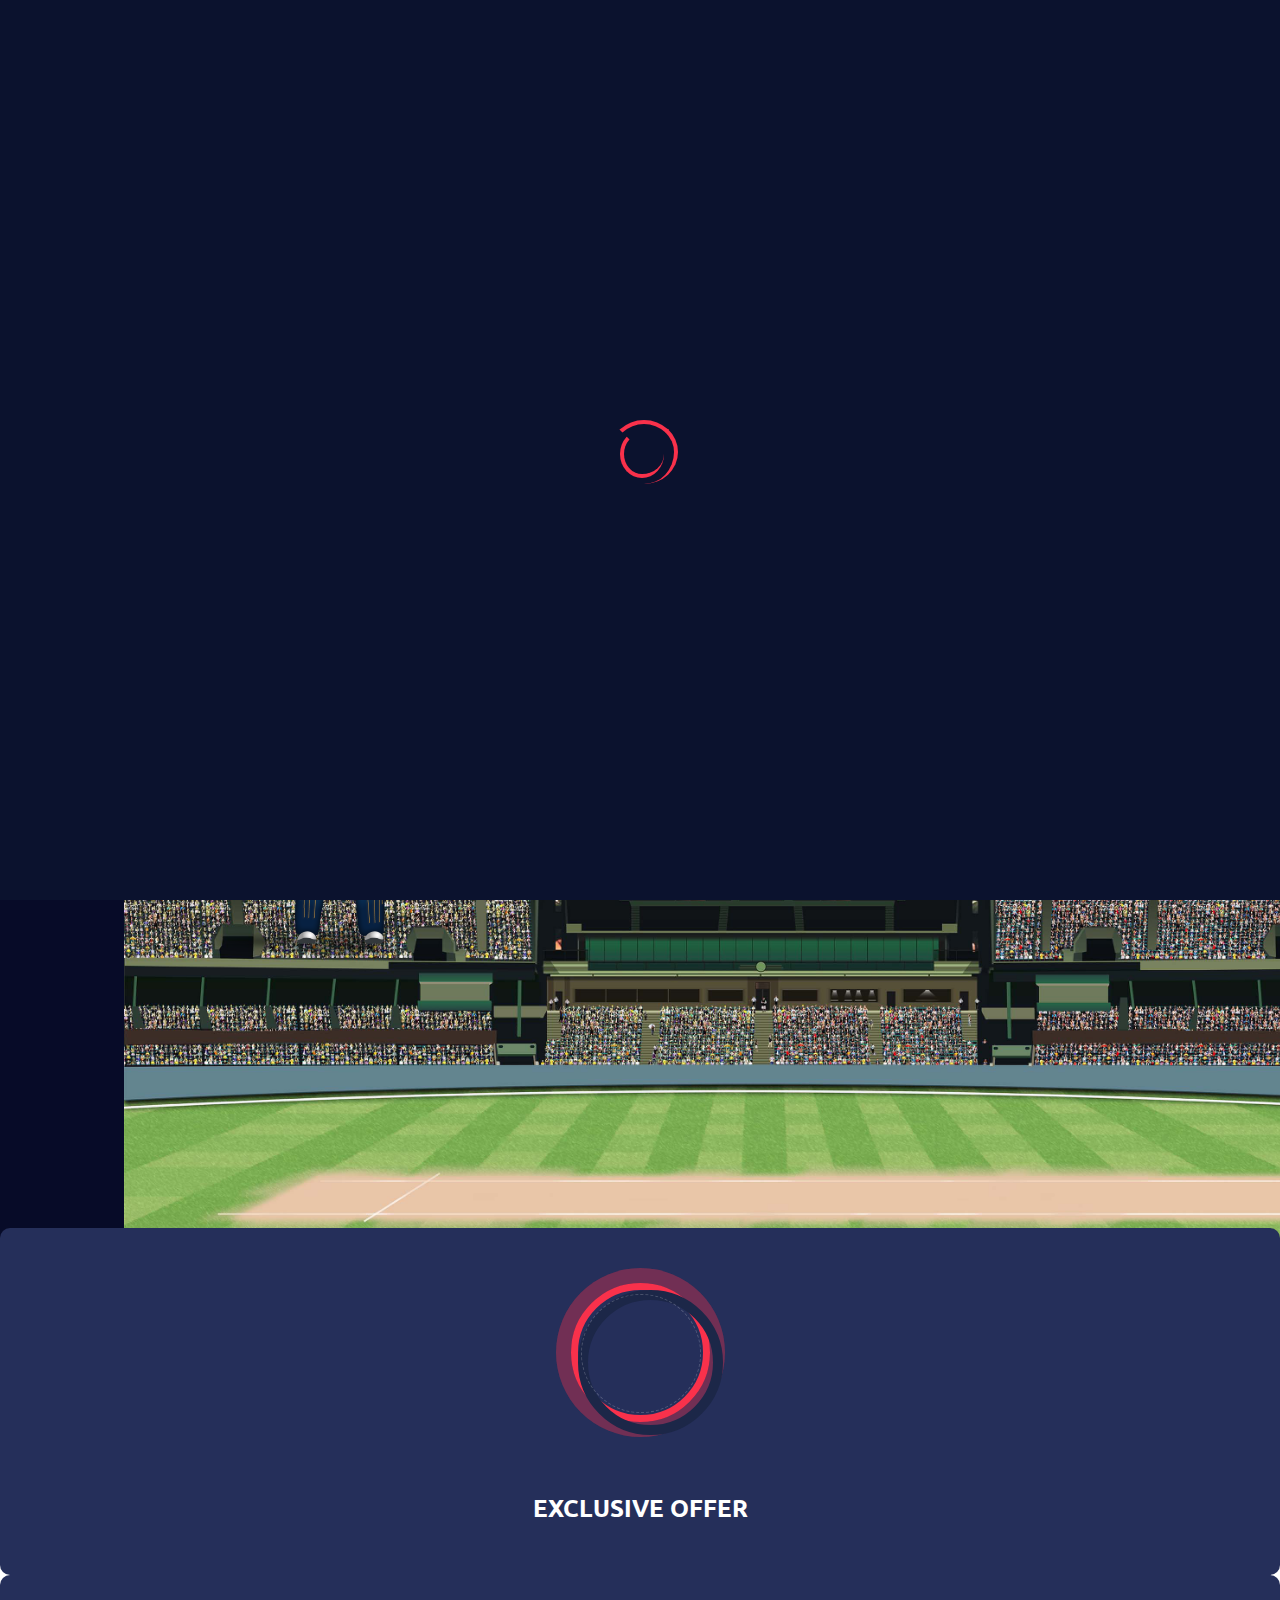
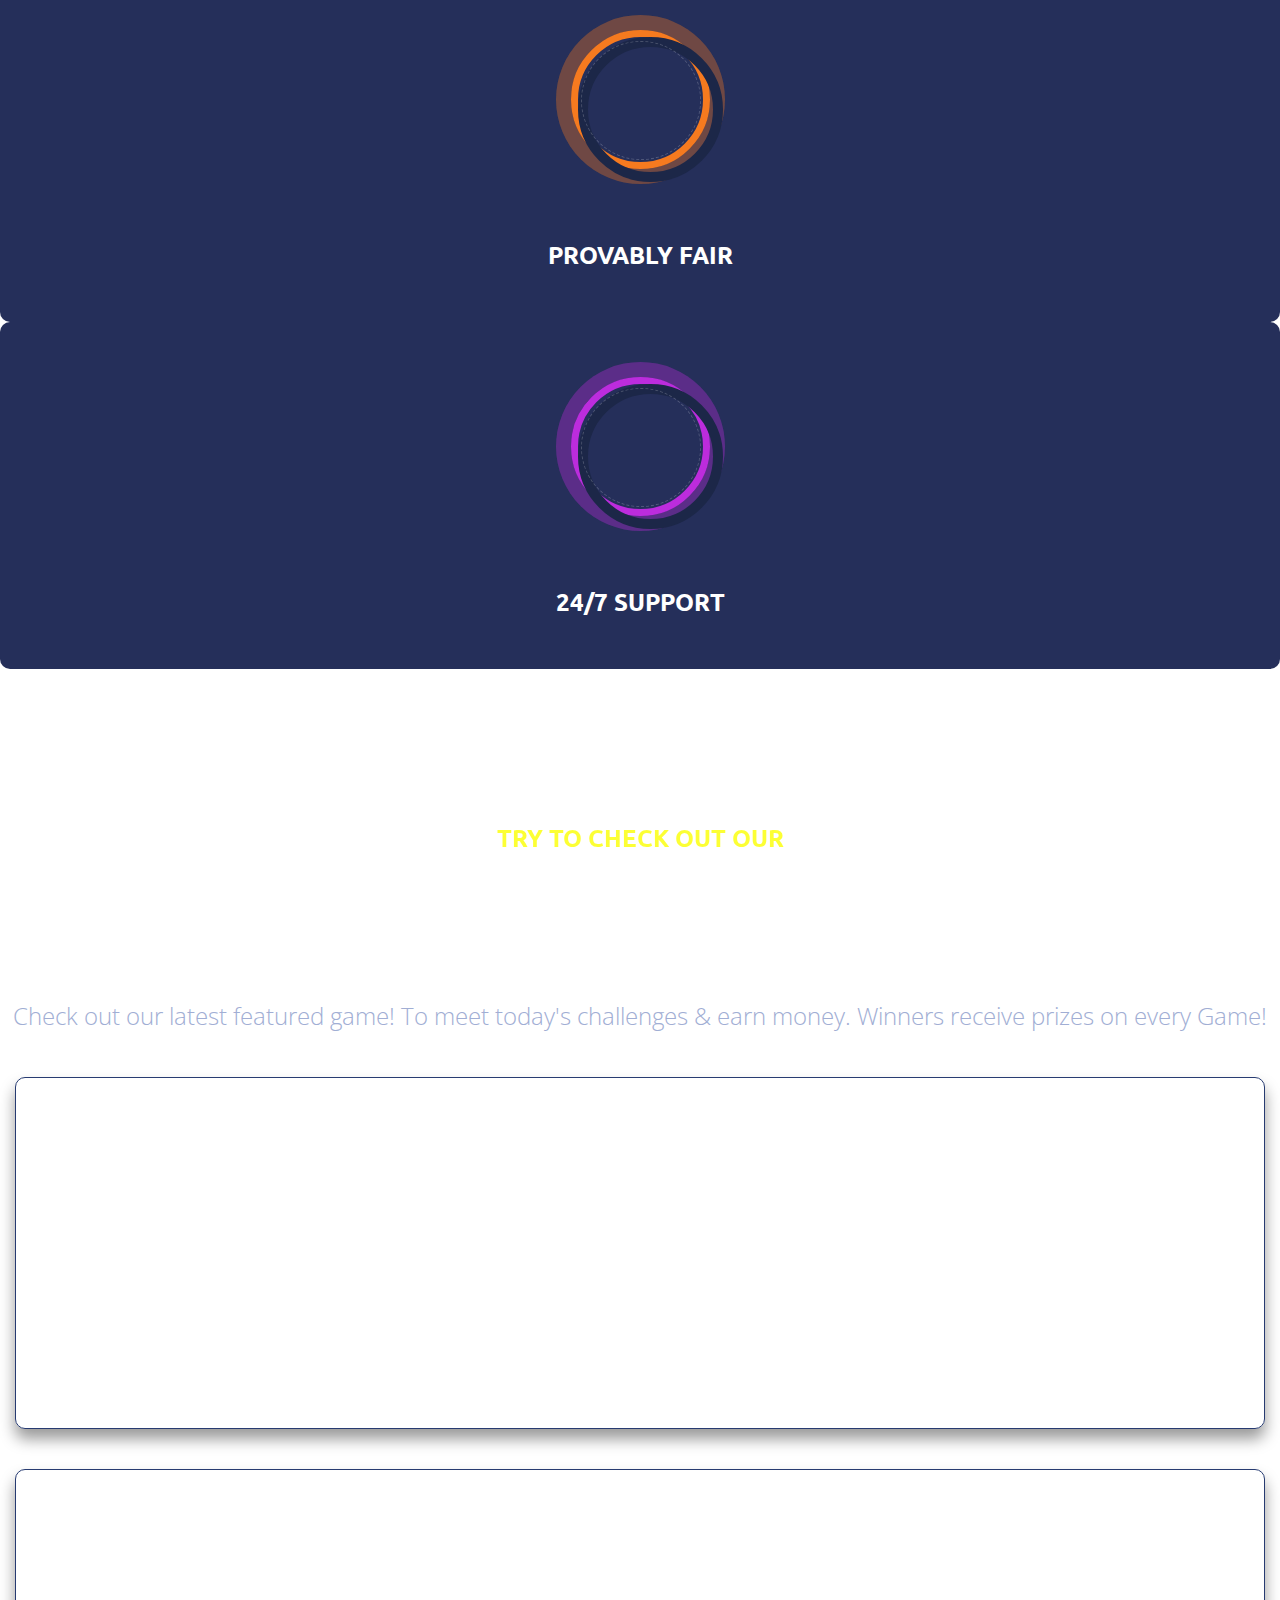
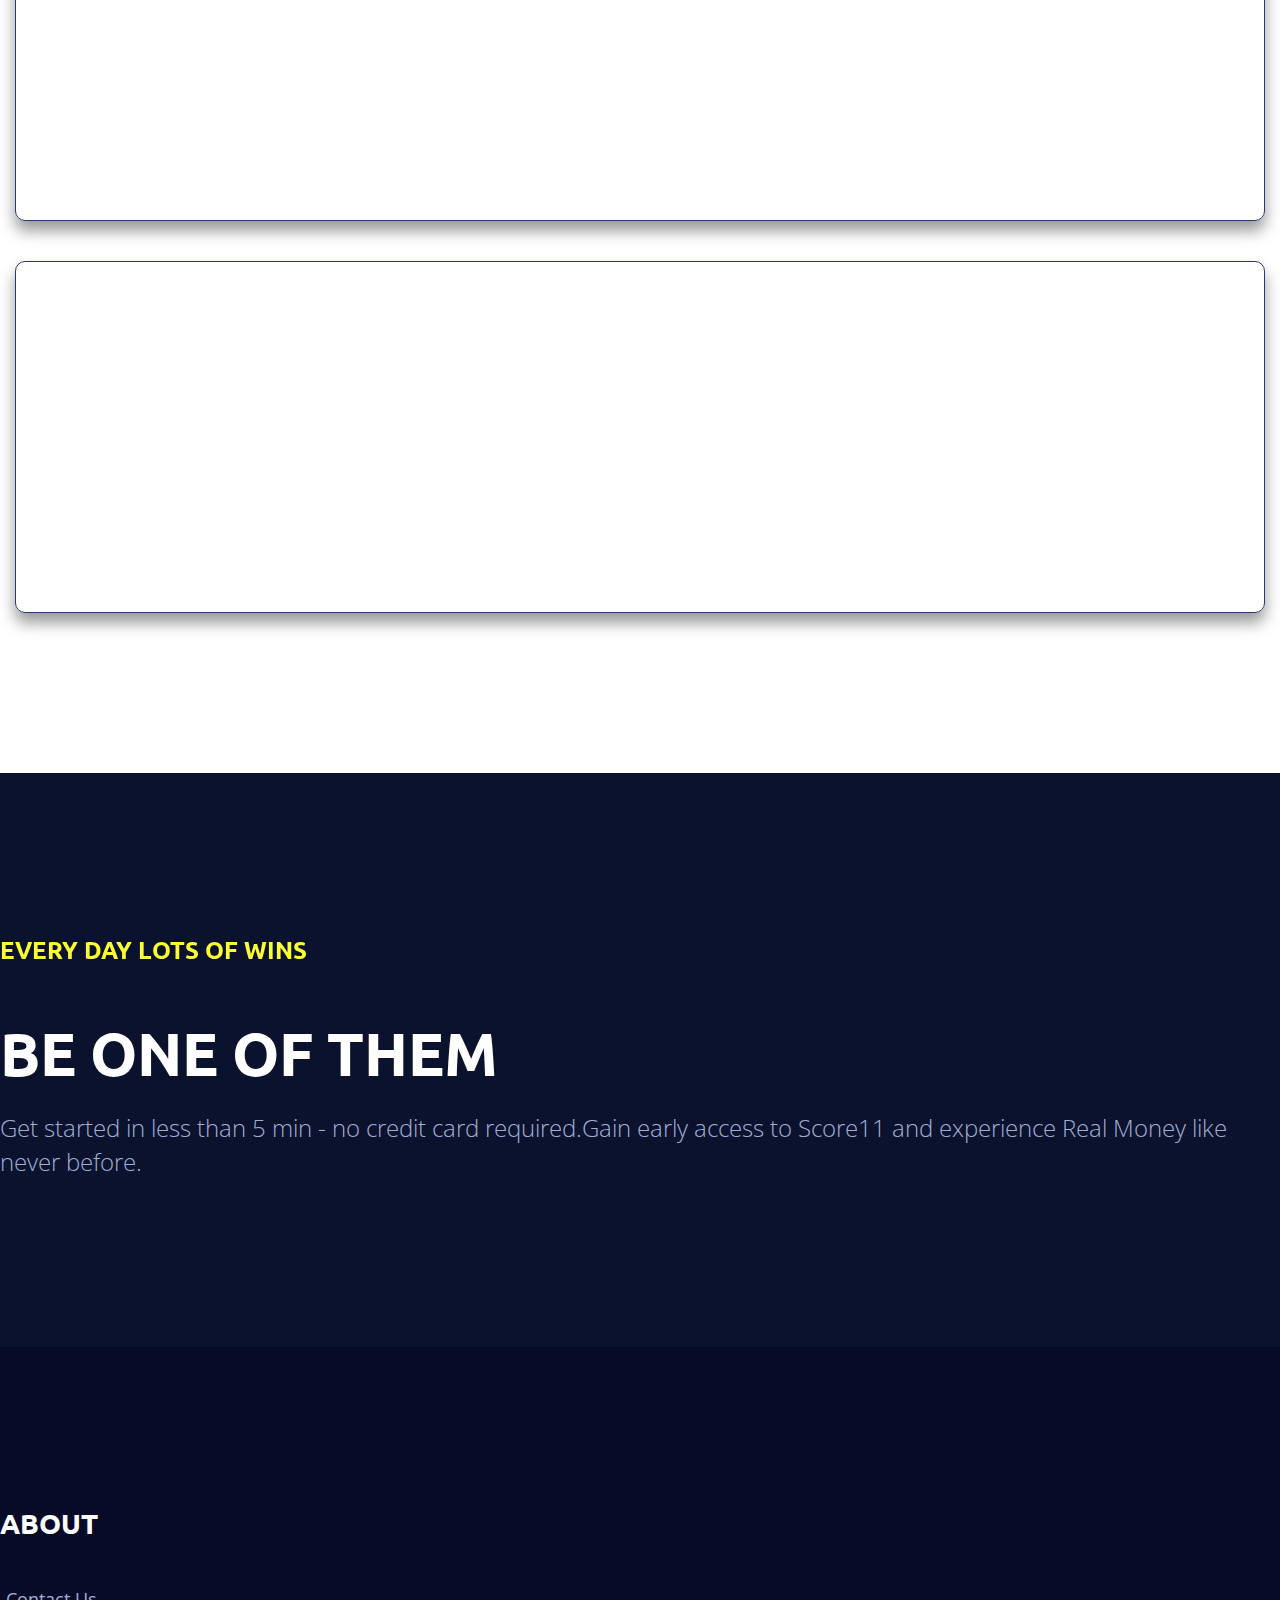
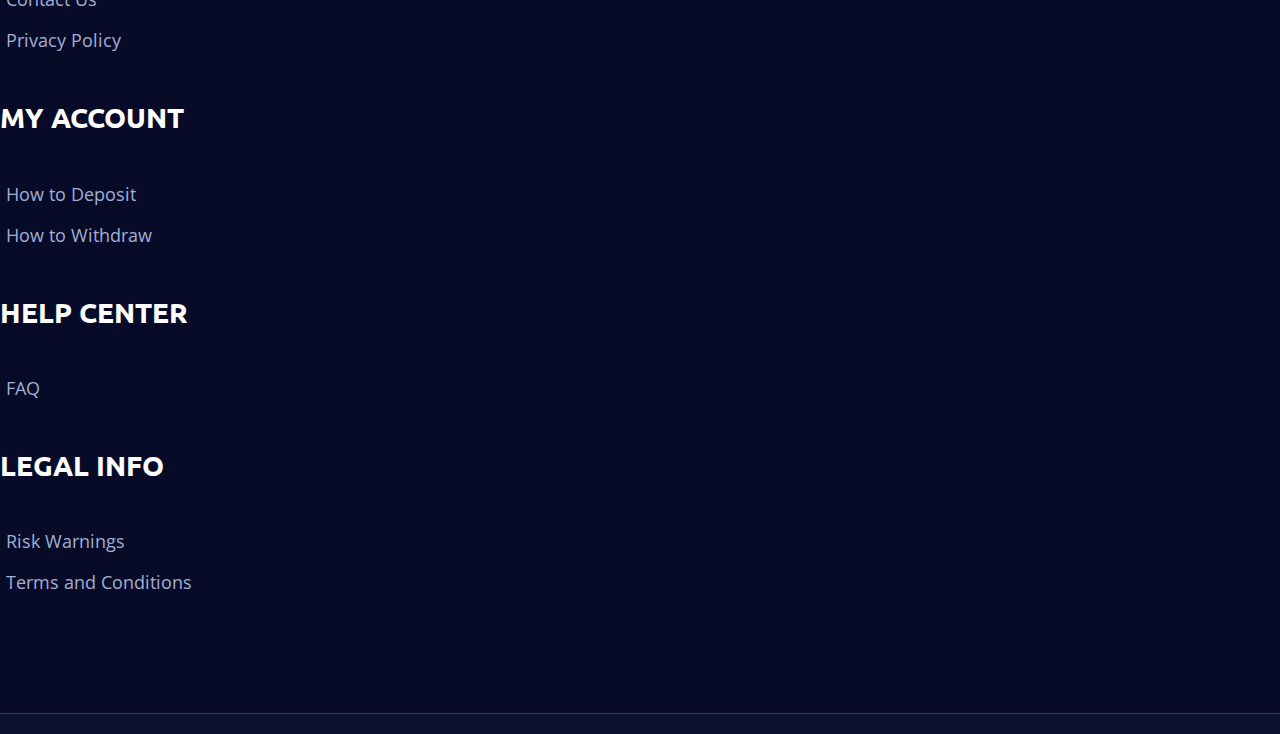
==== index.html @ 146661c7 "privacy-policy" ====
<!DOCTYPE html>
<html lang="en">


<!-- Mirrored from pixner.net/dooplo3/main-v1/index.html by HTTrack Website Copier/3.x [XR&CO'2014], Tue, 21 Nov 2023 13:09:31 GMT -->
<head>
	<meta http-equiv="Content-Type" content="text/html; charset=UTF-8">
	<meta http-equiv="X-UA-Compatible" content="IE=edge" />
	<meta http-equiv="X-UA-Compatible" content="ie=edge">
	<!-- <meta name="forntEnd-Developer" content="Mamunur Rashid"> -->
	<meta name="viewport" content="width=device-width, initial-scale=1.0">
	<title> Score11</title>
	<!-- favicon -->
	<link rel="shortcut icon" href="assets/images/favicon.png" type="image/x-icon">
	<!-- <link rel="shortcut icon" href="assets/images/favicon.html" type="image/x-icon"> -->

	<!-- bootstrap -->
	<link rel="stylesheet" href="assets/css/bootstrap.min.css">

	<!-- Plugin css -->
	<link rel="stylesheet" href="assets/css/plugin.css">

	<!-- stylesheet -->
	<link rel="stylesheet" href="assets/css/style.css">
	<!-- responsive -->
	<link rel="stylesheet" href="assets/css/responsive.css">
</head>

<body>
	<!-- preloader area start -->
	<div class="preloader" id="preloader">
		<div class="loader loader-1">
			<div class="loader-outter"></div>
			<div class="loader-inner"></div>
		</div>
	</div>
	<!-- preloader area end -->

	<!-- Header Area Start  -->
	<header class="header">
		<!-- Top Header Area Start -->
		<section class="top-header">
			<div class="container">
				<div class="row">
					<div class="col-lg-12">
						<div class="content">
							<div class="left-content">
								<ul class="left-list">
								</ul>
							</div>
		</section>
		<!-- Top Header Area End -->
		<!--Main-Menu Area Start-->
		<div class="mainmenu-area">
			<div class="container">
				<div class="row">
					<div class="col-lg-12">
						<nav class="navbar navbar-expand-lg navbar-light">
							<div class="container-fluid p-0">
								<a class="navbar-brand" href="index.html">
									<img src="assets/images/logoNew.png" alt="" style="height: 60px; width: 110px;">
								</a>
								<button class="navbar-toggler" type="button" data-bs-toggle="collapse"
									data-bs-target="#main_menu" aria-controls="main_menu" aria-expanded="false"
									aria-label="Toggle navigation">
									<span class="navbar-toggler-icon"></span>
								</button>
								<div class="collapse navbar-collapse justify-content-end fixed-height" id="main_menu">
									<ul class="navbar-nav ml-auto">
										<li class="nav-item dropdown">
											<a class="nav-link" href="index.html" role="button"
												aria-haspopup="true" aria-expanded="false">
												Home
												<div class="mr-hover-effect"></div>
											</a>
										</li>
										<li class="nav-item">
											<a class="nav-link" 
											href="about.html">About Us
												<div class="mr-hover-effect"></div>
											</a>
										</li>
										<li class="nav-item">
											<a class="nav-link" href="terms-conditions-details.html">terms-conditions
												<div class="mr-hover-effect"></div>
											</a>
										</li>
										<li class="nav-item">
											<a class="nav-link" href="privacyPolicy.html">Privacy-policy
												<div class="mr-hover-effect"></div>
											</a>
										</li>
										<li class="nav-item dropdown">
											<a class="nav-link" href="games.html" role="button"
												 aria-haspopup="true" aria-expanded="false">
												Games
												<div class="mr-hover-effect"></div>
											</a>
										
										</li>
										<li class="nav-item">
											<a class="nav-link" href="contact.html">Contact
												<div class="mr-hover-effect"></div>
											</a>
										</li>
									</ul>
									<!-- <a href="#" class="mybtn1" data-toggle="modal" data-target="#signin"> Join us</a> -->
								</div>
							</div>
						</nav>
					</div>
				</div>
			</div>
		</div>
		<!--Main-Menu Area Start-->
	</header>
	<!-- Header Area End  -->

	<!-- Hero Area Start -->
	<div class="hero-area">
		<div class="container">
			<div class="row">
				<div class="col-lg-5 d-flex align-self-center">
					<div class="left-content">
						<div class="content">
							<h5 class="subtitle" style="color: yellow; font-size: 50px;">
								New Gaming App
							</h5>
							
							<h1 class="title" style="font-size: 80px;" >
								Score11
							</h1>
							<p class="text">
								Play And Win at Score11
							</p>
							<div class="links">
								<!-- <a href="#" class="mybtn1 link1">Get Started Now!</a> -->
							</div>
						</div>
					</div>
				</div>
				<div class="col-lg-7">
					<div class="hero-img2 d-block d-md-none">
						<img src="assets/images/heroarea.png" alt="">
					</div>
					<div class="hero-img d-none d-md-block">
						
						<img class="shape phone" src="assets/images/h-shapes/CricketPitch&stadium.jpg" alt="" style="margin-right: 30px;">
						<img class="shape man" style="position: relative; top: -10px;" src="assets/images/h-shapes/4545.png" alt="">
						<img class="shape ripple" src="assets/images/h-shapes/ball_pnggg newwww.png" alt="">
					
						<!-- <img class="shape shape-icon" src="assets/images/h-shapes/shape.png" alt=""> -->
				
						<!-- <img class="shape gift" src="assets/images/h-shapes/giftbox/gift.png" alt=""> -->
			
					</div>
				</div>
			</div>
		</div>
	</div>
	<!-- Hero Area End -->

	<!-- Featured Game Area Start -->
	<section class="featured-game">
		<!-- Features Area Start -->
		<div class="features">
			<div class="container">
				<div class="row">
					<div class="col-lg-12">
						<div class="feature-box">
							<div class="feature-box-inner">
								<div class="row">
									<div class="col-lg-4 col-md-6">
										<div class="single-feature">
											<div class="icon one">
												<img src="assets/images/feature/icon1.png" alt="">
											</div>
											<div class="content">
												<h4 class="title">
													Exclusive Offer
												</h4>
												<!-- <a href="#" class="link">read more <i
														class="fas fa-arrow-right"></i></a> -->
											</div>
										</div>
									</div>
									<div class="col-lg-4 col-md-6">
										<div class="single-feature">
											<div class="icon two">
												<img src="assets/images/feature/icon2.png" alt="">
											</div>
											<div class="content">
												<h4 class="title">
													Provably Fair
												</h4>
												<!-- <a href="#" class="link">read more <i
														class="fas fa-arrow-right"></i></a> -->
											</div>
										</div>
									</div>
									<div class="col-lg-4 col-md-6">
										<div class="single-feature">
											<div class="icon three">
												<img src="assets/images/feature/icon3.png" alt="">
											</div>
											<div class="content">
												<h4 class="title">
													24/7 Support
												</h4>
												<!-- <a href="#" class="link">read more <i
														class="fas fa-arrow-right"></i></a> -->
											</div>
										</div>
									</div>
								</div>
							</div>
						</div>
					</div>
				</div>
			</div>
		</div>
		<!-- Features Area End -->
		<div class="container">
			<div class="row justify-content-center">
				<div class="col-lg-8 col-md-10">
					<div class="section-heading">
						<h5 class="subtitle" style="color: yellow;">
							Try to check out our
						</h5>
						<h2 class="title">
							featured games
						</h2>
						<p class="text">
							Check out our latest featured game! To meet today's challenges & earn money. Winners receive prizes on every Game!
						</p>
					</div>
				</div>
			</div>
			<div class="row">
				<div class="col-lg-12">
					<div class="game-slider">
						<div class="item">
							<div class="single-game">
								<img src="assets/images/game/vector-cricket-background.jpg" alt="">
								<!-- <a href="#" class="mybtn2">PLay NoW !</a> -->
							</div>
						</div>
						<div class="item">
							<div class="single-game">
								<img src="assets/images/game/snkLdr.jpg" alt="">
								<!-- <a href="#" class="mybtn2">PLay NoW !</a> -->
							</div>
						</div>
						<div class="item">
							<div class="single-game">
								<img src="assets/images/game/tictactoe.png" alt="">
								<!-- <a href="#" class="mybtn2">PLay NoW !</a> -->
							</div>
						</div>
					
					</div>
				</div>
			</div>
		</div>
	</section>
	<!-- Featured Game Area	End -->

	<!-- Latest Activities Area Start -->
	<!---TO FIX --------------------------------------------->
	<!-- <section class="activities">
		<img class="shape shape1" src="assets/images/people/shape1.png" alt="">
		<img class="shape shape2" src="assets/images/people/shape2.png" alt="">
		<img class="shape shape3" src="assets/images/people/shape3.png" alt="">
		 Fun fact Area Start 
		<div class="funfact">
			<div class="container">
				<div class="row">
					<div class="col-lg-4">
						<div class="single-fun">
							<img src="assets/images/funfact/icon1.png" alt="">
							<div class="count-area">
								<div class="count">93K</div>
							</div>
							<p>
								Players
							</p>
						</div>
					</div>
					<div class="col-lg-4">
						<div class="single-fun">
							<img src="assets/images/funfact/icon2.png" alt="">
							<div class="count-area">
								<div class="count">99+</div>
							</div>
							<p>
								Games
							</p>
						</div>
					</div>
					<div class="col-lg-4">
						<div class="single-fun">
							<img src="assets/images/funfact/icon3.png" alt="">
							<div class="count-area">
								<div class="count">70+</div>
							</div>
							<p>
								Winners
							</p>
						</div>
					</div>
				</div>
			</div>
		</div> -->
		<!-- Fun fact Area End -->
	<!-- </section> -->
	<!-- Latest Activities Area End -->

	<!-- Get Start Area Start -->
	<section class="get-start">
		<div class="container">
			<div class="row">
				<div class="col-lg-7 d-flex align-self-center">
					<div class="left-area">
						<div class="section-heading">
							<h5 class="subtitle">
								every day lots of wins
							</h5>
							<h2 class="title ">
								be one of them
							</h2>
							<p class="text">
								Get started in less than 5 min - no credit card
								required.Gain early access to Score11 and experience Real Money like never before.
							</p>
							<!-- <a href="#" class="mybtn1">Play Now!</a> -->
						</div>
					</div>
				</div>
				<div class="col-lg-5">
					<div class="right-image">
						<img src="assets/images/get-start.png" alt="">
					</div>
				</div>
			</div>
		</div>
	</section>
	<!-- Get Start Area End -->

	<!-- Footer Area Start -->
	<footer class="footer" id="footer">
		<div class="container">
			<div class="row">
				<div class="col-sm-6 col-lg-3">
					<div class="footer-widget info-link-widget">
						<h4 class="title">
							About
						</h4>
						<ul class="link-list">
						
							<li>
								<a href="contact.html">
									<i class="fas fa-angle-double-right"></i> Contact Us
								</a>
							</li>
							<li>
								<a href="#">
									<i class="fas fa-angle-double-right"></i> Privacy Policy

								</a>
							</li>
						</ul>
					</div>
				</div>
				<div class="col-sm-6 col-lg-3">
					<div class="footer-widget info-link-widget">
						<h4 class="title">
							My Account
						</h4>
						<ul class="link-list">
							<li>
								<a href="#">
									<i class="fas fa-angle-double-right"></i> How to Deposit
								</a>
							</li>
							<li>
								<a href="#">
									<i class="fas fa-angle-double-right"></i> How to Withdraw
								</a>
							</li>
					
						</ul>
					</div>
				</div>
				<div class="col-sm-6 col-lg-3">
					<div class="footer-widget info-link-widget">
						<h4 class="title">
							help center
						</h4>
						<ul class="link-list">
							<li>
								<a href="#">
									<i class="fas fa-angle-double-right"></i>FAQ
								</a>
							</li>
						</ul>
					</div>
				</div>
				<div class="col-sm-6 col-lg-3">
					<div class="footer-widget info-link-widget">
						<h4 class="title">
							Legal Info
						</h4>
						<ul class="link-list">
							<li>
								<a href="#">
									<i class="fas fa-angle-double-right"></i>Risk Warnings
								</a>
							</li>
							<li>
								<a href="terms-conditions-details.html">
									<i class="fas fa-angle-double-right"></i>Terms and Conditions
								</a>
							</li>
						
						</ul>
					</div>
				</div>
			</div>
		</div>
		<div class="copy-bg">
			<div class="container">
				<div class="row">
			
				</div>
			</div>
		</div>
	</footer>
	<!-- Footer Area End -->

	<!-- Back to Top Start -->
	<div class="bottomtotop">
		<i class="fas fa-chevron-right"></i>
	</div>
	<!-- Back to Top End -->
	<!-- jquery -->
	<script data-cfasync="false" src="../../cdn-cgi/scripts/5c5dd728/cloudflare-static/email-decode.min.js"></script><script src="assets/js/jquery.js"></script>
	<!-- popper -->
	<script src="assets/js/popper.min.js"></script>
	<!-- bootstrap -->
	<script src="assets/js/bootstrap.min.js"></script>
	<!-- plugin js-->
	<script src="assets/js/plugin.js"></script>

	<!-- MpusemoverParallax JS-->
	<script src="assets/js/TweenMax.js"></script>
	<script src="assets/js/mousemoveparallax.js"></script>
	<!-- main -->
	<script src="assets/js/main.js"></script>
</body>


<!-- Mirrored from pixner.net/dooplo3/main-v1/index.html by HTTrack Website Copier/3.x [XR&CO'2014], Tue, 21 Nov 2023 13:09:48 GMT -->
</html>
---- assets/css/style.css ----
/*========	Table of Css Content ==========*/
/* Typography */
/* Normalize  */
/* Global style */
/* Breadcrumb Area Start */
/* Header Area Start */
/* Footer Area Start */
/* Hero Area Start */
/* Features Area Start */
/* Featured Game Area Start */
/* Whay Choose us Area Start */
/* activities Area Start */
/* Fun fact Area Start */
/* Get Start Area Start */
/*  Recent Winners Area Start */
/*	Index 2 Css Start */
/* About Area Start */
/* About page section Area Start */
/* Our Vision Area Start */
/* Team Area Start */
/* community and Blog Area Start */
/* Play Games Area Start */
/* Lottery Staticstics Area Start */
/*  How it Work Area Start  */
/* lottery video Area Start */
/* Questions Area Start */
/* Cart Area Start */
/* Payment-method Area Start */
/* Tournaments Area Start */
/* Bonuses Area Start */
/*Deposit Bonuses Area Start */
/* Bonus banner Area Start */
/* Awards Area Start */
/*  How Play Area Start */
/*  Affiliate Process area Start */
/* Features Area Start */
/* Ref Commission Area Start  */
/* Marketing Tools Area Start */
/*Testimonial Area CSS Start*/
/* Serch Area Start */
/* Help Section Area Start */
/* Contact Area Start */
/* 404 Area Start */
/* faq-section css start */
/* login modal Area Start */
/* =========================
=============================
 */
/* Typography */
@import url("https://fonts.googleapis.com/css?family=Open+Sans:300,400,600,700,800|Ubuntu:300,400,500,700");
/* Normalize  */
html {
  font-family: "Open Sans", sans-serif;
  -webkit-text-size-adjust: 100%;
  -ms-text-size-adjust: 100%;
  overflow-x: hidden;
}

body {
  font-family: "Open Sans", sans-serif;
  font-size: 18px;
  margin: 0;
  color: #a1aed4;
  overflow-x: hidden;
}

body.modal-open {
  padding-right: 0px !important;
}

h1 {
  font-size: 60px;
  line-height: 1.0833333333;
}

h2 {
  font-size: 52px;
  line-height: 1.4444444444;
}

h3 {
  font-size: 26px;
  line-height: 1.0833333333;
}

h4 {
  font-size: 22px;
  line-height: 1.2380952381;
}

h1,
h2,
h3,
h4,
h5,
h6 {
  color: #FFF;
  font-family: "Ubuntu", sans-serif;
}

p {
  font-size: 18px;
  color: #a1aed4;
  line-height: 1.625;
  -webkit-hyphens: auto;
  -ms-hyphens: auto;
  hyphens: auto;
}

a {
  color: #FFF;
  text-decoration: none;
}

a,
a:hover,
a:focus,
a:active {
  text-decoration: none;
  outline: none;
}

a i {
  padding: 0 2px;
}

img {
  max-width: 100%;
}

ul {
  padding: 0;
  margin: 0;
}
ul li {
  list-style: none;
}

/*input and button type focus outline disable*/
input[type=text]:focus,
input[type=email]:focus,
input[type=url]:focus,
input[type=password]:focus,
input[type=search]:focus,
input[type=tel]:focus,
input[type=number]:focus,
textarea:focus,
input[type=button]:focus,
input[type=reset]:focus,
input[type=submit]:focus,
select:focus {
  outline: none;
  -webkit-box-shadow: none;
          box-shadow: none;
  border: 1px solid #ddd;
}

/**
 * 5.0 - Alignments
 */
.alignleft {
  float: left;
}

.alignright {
  float: right;
}

.aligncenter {
  clear: both;
  display: block;
  margin: 0 auto 1.75em;
}

@-webkit-keyframes opacityAnimation {
  0% {
    opacity: 0.4;
  }
  50% {
    opacity: 1;
  }
  100% {
    opacity: 0.4;
  }
}

@keyframes opacityAnimation {
  0% {
    opacity: 0.4;
  }
  50% {
    opacity: 1;
  }
  100% {
    opacity: 0.4;
  }
}
@-webkit-keyframes upDownAnimation {
  0% {
    margin-top: 0px;
  }
  50% {
    margin-top: 80px;
  }
  100% {
    margin-top: 0px;
  }
}
@keyframes upDownAnimation {
  0% {
    margin-top: 0px;
  }
  50% {
    margin-top: 80px;
  }
  100% {
    margin-top: 0px;
  }
}
@-webkit-keyframes phoneAni {
  0% {
    margin: 0px;
  }
  33% {
    margin-left: 5px;
  }
  66% {
    margin-left: -5px;
  }
  100% {
    margin-top: 0px;
  }
}
@keyframes phoneAni {
  0% {
    margin: 0px;
  }
  33% {
    margin-left: 5px;
  }
  66% {
    margin-left: -5px;
  }
  100% {
    margin-top: 0px;
  }
}
@-webkit-keyframes manAni {
  0% {
    margin: 0px;
  }
  33% {
    margin-top: 5px;
  }
  66% {
    margin-top: -5px;
  }
  100% {
    margin: 0px;
  }
}
@keyframes manAni {
  0% {
    margin: 0px;
  }
  33% {
    margin-top: 5px;
  }
  66% {
    margin-top: -5px;
  }
  100% {
    margin: 0px;
  }
}
@-webkit-keyframes shieldAni {
  0% {
    margin: 0px;
  }
  33% {
    margin-top: 5px;
  }
  66% {
    margin-top: -5px;
  }
  100% {
    margin: 0px;
  }
}
@keyframes shieldAni {
  0% {
    margin: 0px;
  }
  33% {
    margin-top: 5px;
  }
  66% {
    margin-top: -5px;
  }
  100% {
    margin: 0px;
  }
}
@-webkit-keyframes rippleAni {
  0% {
    -webkit-transform: translate(0px, 0px);
            transform: translate(0px, 0px);
  }
  33% {
    -webkit-transform: translate(5px, -5px);
            transform: translate(5px, -5px);
  }
  66% {
    -webkit-transform: translate(-5px, 5px);
            transform: translate(-5px, 5px);
  }
  100% {
    -webkit-transform: translate(0px, 0px);
            transform: translate(0px, 0px);
  }
}
@keyframes rippleAni {
  0% {
    -webkit-transform: translate(0px, 0px);
            transform: translate(0px, 0px);
  }
  33% {
    -webkit-transform: translate(5px, -5px);
            transform: translate(5px, -5px);
  }
  66% {
    -webkit-transform: translate(-5px, 5px);
            transform: translate(-5px, 5px);
  }
  100% {
    -webkit-transform: translate(0px, 0px);
            transform: translate(0px, 0px);
  }
}
@-webkit-keyframes ripple2Ani {
  0% {
    -webkit-transform: translate(0px, 0px);
            transform: translate(0px, 0px);
  }
  33% {
    -webkit-transform: translate(-5px, -5px);
            transform: translate(-5px, -5px);
  }
  66% {
    -webkit-transform: translate(5px, 5px);
            transform: translate(5px, 5px);
  }
  100% {
    -webkit-transform: translate(0px, 0px);
            transform: translate(0px, 0px);
  }
}
@keyframes ripple2Ani {
  0% {
    -webkit-transform: translate(0px, 0px);
            transform: translate(0px, 0px);
  }
  33% {
    -webkit-transform: translate(-5px, -5px);
            transform: translate(-5px, -5px);
  }
  66% {
    -webkit-transform: translate(5px, 5px);
            transform: translate(5px, 5px);
  }
  100% {
    -webkit-transform: translate(0px, 0px);
            transform: translate(0px, 0px);
  }
}
/* Global style */
.mybtn1 {
  font-size: 16px;
  text-transform: uppercase;
  font-weight: 600;
  padding: 14px 35px;
  display: inline-block;
  color: #fff;
  border: 0px;
  border-radius: 50px;
  cursor: pointer;
  -webkit-transition: all 0.3s ease-in;
  transition: all 0.3s ease-in;
  background-image: -webkit-gradient(linear, right top, left top, from(rgb(255, 52, 77)), to(rgb(210, 39, 60)));
  background-image: linear-gradient(to left, rgb(255, 52, 77), rgb(210, 39, 60));
}
.mybtn1:hover {
  background-image: -webkit-gradient(linear, left top, right top, from(rgb(255, 52, 77)), to(rgb(210, 39, 60)));
  background-image: linear-gradient(to right, rgb(255, 52, 77), rgb(210, 39, 60));
  color: #fff;
  -webkit-transform: translateY(-2px);
          transform: translateY(-2px);
}

.mybtn2 {
  font-size: 16px;
  text-transform: uppercase;
  font-weight: 600;
  height: 50px;
  line-height: 50px;
  width: 190px;
  display: inline-block;
  color: #fff;
  border: 0px;
  border-radius: 50px;
  cursor: pointer;
  -webkit-transition: all 0.3s ease-in;
  transition: all 0.3s ease-in;
  background: -webkit-gradient(linear, right top, left top, from(#1c294e), to(#1c294e));
  background: linear-gradient(to left, #1c294e, #1c294e);
}
.mybtn2:hover {
  background: -webkit-gradient(linear, left top, right top, from(rgb(255, 52, 77)), to(rgb(210, 39, 60)));
  background: linear-gradient(to right, rgb(255, 52, 77), rgb(210, 39, 60));
  color: #fff;
  -webkit-transform: translateY(-2px);
          transform: translateY(-2px);
}

/* Section Heading Css */
.section-heading {
  text-align: center;
}
.section-heading .subtitle {
  font-size: 24px;
  line-height: 34px;
  font-weight: 600;
  text-transform: uppercase;
  margin-bottom: 8px;
  background: -webkit-gradient(linear, right top, left top, from(rgb(252, 255, 52)), to(rgb(252, 255, 52)));
  background: linear-gradient(to left, rgb(252, 255, 52), rgb(252, 255, 52));
  -webkit-background-clip: text;
  -webkit-text-fill-color: transparent;
}
.section-heading .subtitle.extra-padding {
  
  margin-bottom: 17px;
}
.section-heading .title {
  font-size: 60px;
  line-height: 70px;
  font-weight: 700;
  text-transform: uppercase;
  color: #FFF;
  margin-bottom: 10px;
}
.section-heading .title.extra-padding {
  margin-bottom: 20px;
}
.section-heading .text {
  font-size: 24px;
  line-height: 34px;
  font-weight: 300;
}

.navbar-light .navbar-toggler-icon {
  background-image: url("data:image/svg+xml;charset=utf8,%3Csvg viewBox='0 0 32 32' xmlns='http://www.w3.org/2000/svg'%3E%3Cpath stroke='rgba(255, 255, 255, 1)' stroke-width='2' stroke-linecap='round' stroke-miterlimit='10' d='M4 8h24M4 16h24M4 24h24'/%3E%3C/svg%3E");
}

.navbar-toggler {
  border: none !important;
  margin: 0px;
  padding: 0px;
}

.navbar-toggler:focus {
  outline: 0px;
}

/* Preloader Css */
.preloader {
  position: fixed;
  top: 0;
  left: 0;
  width: 100%;
  height: 100%;
  background-color: #0b122e;
  z-index: 9999999;
  -webkit-transition: all 0.3s ease-in;
  transition: all 0.3s ease-in;
  display: -webkit-box;
  display: -ms-flexbox;
  display: flex;
  -webkit-box-orient: vertical;
  -webkit-box-direction: normal;
      -ms-flex-direction: column;
          flex-direction: column;
  -webkit-box-align: center;
      -ms-flex-align: center;
          align-items: center;
  -webkit-box-pack: center;
      -ms-flex-pack: center;
          justify-content: center;
}
.preloader.hide {
  opacity: 0;
  display: none;
}

.loader {
  position: relative;
  width: 60px;
  height: 60px;
  border-radius: 50%;
  margin: 75px;
  display: inline-block;
  vertical-align: middle;
}

.loader-1 .loader-outter {
  position: absolute;
  border: 4px solid #f9314b;
  border-left-color: transparent;
  border-bottom: 0;
  width: 100%;
  height: 100%;
  border-radius: 50%;
  -webkit-animation: loader-1-outter 1s cubic-bezier(0.42, 0.61, 0.58, 0.41) infinite;
  animation: loader-1-outter 1s cubic-bezier(0.42, 0.61, 0.58, 0.41) infinite;
}

.loader-1 .loader-inner {
  position: absolute;
  border: 4px solid #f9314b;
  border-radius: 50%;
  width: 40px;
  height: 40px;
  left: calc(50% - 20px);
  top: calc(50% - 20px);
  border-right: 0;
  border-top-color: transparent;
  -webkit-animation: loader-1-inner 1s cubic-bezier(0.42, 0.61, 0.58, 0.41) infinite;
  animation: loader-1-inner 1s cubic-bezier(0.42, 0.61, 0.58, 0.41) infinite;
}

@-webkit-keyframes loader-1-outter {
  0% {
    -webkit-transform: rotate(0deg);
    transform: rotate(0deg);
  }
  100% {
    -webkit-transform: rotate(360deg);
    transform: rotate(360deg);
  }
}
@keyframes loader-1-outter {
  0% {
    -webkit-transform: rotate(0deg);
    transform: rotate(0deg);
  }
  100% {
    -webkit-transform: rotate(360deg);
    transform: rotate(360deg);
  }
}
@-webkit-keyframes loader-1-inner {
  0% {
    -webkit-transform: rotate(0deg);
    transform: rotate(0deg);
  }
  100% {
    -webkit-transform: rotate(-360deg);
    transform: rotate(-360deg);
  }
}
@keyframes loader-1-inner {
  0% {
    -webkit-transform: rotate(0deg);
    transform: rotate(0deg);
  }
  100% {
    -webkit-transform: rotate(-360deg);
    transform: rotate(-360deg);
  }
}
/* bottomtotop Css */
.bottomtotop i {
  width: 50px;
  height: 50px;
  line-height: 50px;
  position: fixed;
  font-size: 14px;
  text-align: center;
  border-radius: 50%;
  color: #fff;
  cursor: pointer;
  -webkit-transform: rotate(-90deg);
          transform: rotate(-90deg);
  bottom: 15px;
  right: 15px;
  -webkit-box-shadow: 0px 0px 21px 0px rgba(0, 0, 0, 0.2);
          box-shadow: 0px 0px 21px 0px rgba(0, 0, 0, 0.2);
  z-index: 999;
  background: #f9314b;
}

/* Breadcrumb Area Start */
.breadcrumb-area {
  padding: 310px 0px 186px;
  background: #070b28;
  position: relative;
  overflow: hidden;
  border-bottom: 1px solid rgba(255, 255, 255, 0.04);
}
.breadcrumb-area.about {
  padding: 260px 0px 135px;
}
.breadcrumb-area.about .bc-img {
  position: absolute;
  right: 0px;
  bottom: 0px;
  max-width: 40%;
}
.breadcrumb-area.bc-faq {
  padding: 260px 0px 135px;
}
.breadcrumb-area.bc-faq .title {
  margin-bottom: 23px;
}
.breadcrumb-area.bc-faq .bc-img {
  position: absolute;
  right: 0px;
  bottom: 0px;
  max-width: 42%;
}
.breadcrumb-area.play {
  padding: 260px 0px 277px;
}
.breadcrumb-area.play .bc-img {
  position: absolute;
  right: 0px;
  bottom: 0px;
  max-width: 55%;
}
.breadcrumb-area.bc-lottery {
  padding: 260px 0px 193px;
}
.breadcrumb-area.bc-lottery .bc-img {
  position: absolute;
  right: 0px;
  bottom: 0px;
  max-width: 52%;
}
.breadcrumb-area.cart {
  padding: 260px 0px 135px;
}
.breadcrumb-area.cart .bc-img {
  position: absolute;
  right: 0px;
  bottom: 0px;
  max-width: 42%;
}
.breadcrumb-area.bc-tournaments {
  padding: 260px 0px 135px;
}
.breadcrumb-area.bc-tournaments .bc-img {
  position: absolute;
  right: 150px;
  bottom: 0px;
  max-width: 25%;
}
.breadcrumb-area.bonus {
  padding: 260px 0px 135px;
}
.breadcrumb-area.bonus .bc-img {
  position: absolute;
  right: 150px;
  top: 160px;
}
.breadcrumb-area.bonus {
  padding: 260px 0px 135px;
}
.breadcrumb-area.bonus .bc-img {
  position: absolute;
  right: 150px;
  top: 160px;
  max-width: 36%;
}
.breadcrumb-area.bc-awards {
  padding: 260px 0px 135px;
}
.breadcrumb-area.bc-awards .bc-img {
  position: absolute;
  right: 0px;
  bottom: 0px;
  max-width: 50%;
}
.breadcrumb-area.h-i-w {
  padding: 260px 0px 135px;
}
.breadcrumb-area.h-i-w .bc-img {
  position: absolute;
  right: 0px;
  bottom: 0px;
  max-width: 48%;
}
.breadcrumb-area.bc-contact {
  padding: 260px 0px 135px;
}
.breadcrumb-area.bc-contact .bc-img {
  position: absolute;
  right: 0px;
  bottom: -35px;
  max-width: 27%;
}
.breadcrumb-area.bc-affiliate {
  padding: 260px 0px 212px;
}
.breadcrumb-area.bc-affiliate .bc-img {
  position: absolute;
  right: 0px;
  bottom: 0px;
  max-width: 55%;
}
.breadcrumb-area.bc-terms {
  padding: 260px 0px 190px;
}
.breadcrumb-area.bc-terms .bc-img {
  position: absolute;
  right: 0px;
  bottom: 0px;
  max-width: 46%;
}
.breadcrumb-area .title {
  font-size: 70px;
  line-height: 80px;
  font-weight: 700;
  margin-bottom: 11px;
  text-transform: uppercase;
  color: #fff;
}
.breadcrumb-area .title.extra-padding {
  margin-bottom: 26px;
}
.breadcrumb-area .breadcrumb-list li {
  display: inline-block;
}
.breadcrumb-area .breadcrumb-list li span {
  margin: 0px 7px;
  color: #fff;
}
.breadcrumb-area .breadcrumb-list li a {
  font-size: 16px;
  -webkit-transition: all 0.3s ease-in;
  transition: all 0.3s ease-in;
  color: #fff;
}
.breadcrumb-area .breadcrumb-list li a:hover {
  color: #f1f1f1;
}
.breadcrumb-area .breadcrumb-list li a.active {
  color: #f1f1f1;
}

/* Popup Video CSS */
.video-play-btn {
  display: inline-block;
  width: 100px;
  height: 100px;
  line-height: 100px;
  text-align: center;
  font-size: 26px;
  border-radius: 50%;
  position: relative;
  color: #fff;
  background: #fff;
  -webkit-box-shadow: 0px 0px 0px 15px rgba(255, 255, 255, 0.2), 0px 0px 0px 30px rgba(255, 255, 255, 0.2), 0px 0px 0px 45px rgba(255, 255, 255, 0.2);
          box-shadow: 0px 0px 0px 15px rgba(255, 255, 255, 0.2), 0px 0px 0px 30px rgba(255, 255, 255, 0.2), 0px 0px 0px 45px rgba(255, 255, 255, 0.2);
  -webkit-animation: shadowAni 3s linear infinite;
          animation: shadowAni 3s linear infinite;
}
.video-play-btn i {
  color: #fff;
}

.z-0 {
  z-index: 0;
}

.z-1 {
  z-index: 1;
}

.nav button {
  background-color: transparent;
  border: none;
}

@-webkit-keyframes shadowAni {
  0% {
    -webkit-box-shadow: 0px 0px 0px 15px rgba(255, 255, 255, 0.2), 0px 0px 0px 30px rgba(255, 255, 255, 0.2), 0px 0px 0px 45px rgba(255, 255, 255, 0.2);
            box-shadow: 0px 0px 0px 15px rgba(255, 255, 255, 0.2), 0px 0px 0px 30px rgba(255, 255, 255, 0.2), 0px 0px 0px 45px rgba(255, 255, 255, 0.2);
  }
  50% {
    -webkit-box-shadow: 0px 0px 0px 20px rgba(255, 255, 255, 0.2), 0px 0px 0px 40px rgba(255, 255, 255, 0.2), 0px 0px 0px 60px rgba(255, 255, 255, 0.2);
            box-shadow: 0px 0px 0px 20px rgba(255, 255, 255, 0.2), 0px 0px 0px 40px rgba(255, 255, 255, 0.2), 0px 0px 0px 60px rgba(255, 255, 255, 0.2);
  }
  100% {
    -webkit-box-shadow: 0px 0px 0px 15px rgba(255, 255, 255, 0.2), 0px 0px 0px 30px rgba(255, 255, 255, 0.2), 0px 0px 0px 45px rgba(255, 255, 255, 0.2);
            box-shadow: 0px 0px 0px 15px rgba(255, 255, 255, 0.2), 0px 0px 0px 30px rgba(255, 255, 255, 0.2), 0px 0px 0px 45px rgba(255, 255, 255, 0.2);
  }
}

@keyframes shadowAni {
  0% {
    -webkit-box-shadow: 0px 0px 0px 15px rgba(255, 255, 255, 0.2), 0px 0px 0px 30px rgba(255, 255, 255, 0.2), 0px 0px 0px 45px rgba(255, 255, 255, 0.2);
            box-shadow: 0px 0px 0px 15px rgba(255, 255, 255, 0.2), 0px 0px 0px 30px rgba(255, 255, 255, 0.2), 0px 0px 0px 45px rgba(255, 255, 255, 0.2);
  }
  50% {
    -webkit-box-shadow: 0px 0px 0px 20px rgba(255, 255, 255, 0.2), 0px 0px 0px 40px rgba(255, 255, 255, 0.2), 0px 0px 0px 60px rgba(255, 255, 255, 0.2);
            box-shadow: 0px 0px 0px 20px rgba(255, 255, 255, 0.2), 0px 0px 0px 40px rgba(255, 255, 255, 0.2), 0px 0px 0px 60px rgba(255, 255, 255, 0.2);
  }
  100% {
    -webkit-box-shadow: 0px 0px 0px 15px rgba(255, 255, 255, 0.2), 0px 0px 0px 30px rgba(255, 255, 255, 0.2), 0px 0px 0px 45px rgba(255, 255, 255, 0.2);
            box-shadow: 0px 0px 0px 15px rgba(255, 255, 255, 0.2), 0px 0px 0px 30px rgba(255, 255, 255, 0.2), 0px 0px 0px 45px rgba(255, 255, 255, 0.2);
  }
}
.video-play-btn2 {
  display: inline-block;
  width: 100px;
  height: 100px;
  line-height: 100px;
  text-align: center;
  font-size: 26px;
  border-radius: 50%;
  position: absolute;
  color: #fff;
  background: #66d3b6;
  top: 50%;
  left: 50%;
  -webkit-transform: translate(-50%, -50%);
          transform: translate(-50%, -50%);
}
.video-play-btn2 i {
  color: #fff;
}
.video-play-btn2:hover {
  color: #fff;
}
.video-play-btn2:after {
  position: absolute;
  content: "";
  top: 50%;
  left: 50%;
  width: 200px;
  height: 200px;
  border-radius: 50%;
  border: 2px solid #fff;
  -webkit-transform: translate(-50%, -50%);
          transform: translate(-50%, -50%);
}
.video-play-btn2:before {
  position: absolute;
  content: "";
  top: 50%;
  left: 50%;
  width: 300px;
  height: 300px;
  border-radius: 50%;
  border: 2px solid rgba(255, 255, 255, 0.6);
  -webkit-transform: translate(-50%, -50%);
          transform: translate(-50%, -50%);
}
.video-play-btn2 span {
  position: absolute;
  top: 50%;
  left: 50%;
  width: 400px;
  height: 400px;
  border-radius: 50%;
  border: 2px solid rgba(255, 255, 255, 0.4);
  -webkit-transform: translate(-50%, -50%);
          transform: translate(-50%, -50%);
}
.video-play-btn2 span:before {
  position: absolute;
  content: "";
  top: 50%;
  left: 50%;
  width: 500px;
  height: 500px;
  border-radius: 50%;
  border: 2px solid rgba(255, 255, 255, 0.3);
  -webkit-transform: translate(-50%, -50%);
          transform: translate(-50%, -50%);
}

/* Popup Video CSS */
/* Header Area Start */
.header {
  position: fixed;
  top: 0;
  left: 0;
  width: 100%;
  z-index: 1000;
  /* Top Header Area Start */
  /* Main Menu Area Start */
}
.header.nav-fixed {
  background: #252f5a;
  -webkit-box-shadow: 0px 5px 15px rgba(0, 0, 0, 0.15);
          box-shadow: 0px 5px 15px rgba(0, 0, 0, 0.15);
}
.header.nav-fixed .top-header {
  display: none;
}
.header.nav-fixed .navbar::after {
  visibility: hidden;
}
.header.nav-fixed .navbar::before {
  visibility: hidden;
}
.header .top-header {
  background: #070b28;
}
.header .top-header .content {
  display: -webkit-box;
  display: -ms-flexbox;
  display: flex;
  -webkit-box-pack: justify;
      -ms-flex-pack: justify;
          justify-content: space-between;
  padding: 13px 0px 13px;
}
.header .top-header .content .left-content .left-list li {
  display: inline-block;
  margin-right: 35px;
  position: relative;
}
.header .top-header .content .left-content .left-list li::before {
  position: absolute;
  content: "|";
  top: 0;
  right: -23px;
}
.header .top-header .content .left-content .left-list li:last-child::before {
  display: none;
}
.header .top-header .content .left-content .left-list li p {
  margin-bottom: 0px;
}
.header .top-header .content .left-content .left-list li .language-selector .language {
  border: 0px;
  background: none;
  color: #a1aed4;
}
.header .top-header .content .left-content .left-list li:last-child {
  margin-right: 0px;
}
.header .top-header .content .right-content {
  text-align: right;
}
.header .top-header .content .right-content .right-list > li {
  display: inline-block;
  margin-right: 35px;
  position: relative;
}
.header .top-header .content .right-content .right-list > li:last-child {
  margin-right: 0px;
}
.header .top-header .content .right-content .right-list > li::before {
  position: absolute;
  content: "|";
  top: 0;
  right: -23px;
}
.header .top-header .content .right-content .right-list > li:last-child::before {
  display: none;
}
.header .top-header .content .right-content .right-list > li p {
  margin-bottom: 0px;
}
.header .top-header .content .right-content .right-list > li .cart-icon {
  position: relative;
}
.header .top-header .content .right-content .right-list > li .cart-icon .cart-count {
  position: absolute;
  width: 20px;
  height: 20px;
  color: #fff;
  top: -7px;
  right: -10px;
  background: #252f5a;
  font-size: 10px;
  border-radius: 50px;
  text-align: center;
  line-height: 20px;
  z-index: 7;
}
.header .top-header .content .right-content .right-list > li .notofication {
  position: relative;
}
.header .top-header .content .right-content .right-list > li .notofication .count {
  position: absolute;
  width: 20px;
  height: 20px;
  color: #fff;
  top: -7px;
  right: -10px;
  background: #252f5a;
  font-size: 10px;
  border-radius: 50px;
  text-align: center;
  line-height: 20px;
  z-index: 7;
}
.header .top-header .content .right-content .right-list > li .tm-dropdown {
  position: relative;
}
.header .top-header .content .right-content .right-list > li .tm-dropdown .tm-dropdown-menu {
  position: absolute;
  top: 100%;
  left: 50%;
  -webkit-transform: translateX(-50%);
          transform: translateX(-50%);
  background: #0b122e;
  z-index: 9900;
  width: 170px;
  padding: 8px 15px 15px;
  text-align: left;
  display: none;
}
.header .top-header .content .right-content .right-list > li .tm-dropdown .tm-dropdown-menu .list .list-item {
  display: -webkit-box;
  display: -ms-flexbox;
  display: flex;
  -webkit-box-pack: justify;
      -ms-flex-pack: justify;
          justify-content: space-between;
  margin-bottom: 5px;
}
.header .top-header .content .right-content .right-list > li .tm-dropdown .tm-dropdown-menu .list .list-item .close {
  color: #fff;
  font-size: 12px;
  margin-top: 10px;
  cursor: pointer;
  display: inline-block;
  margin-right: 5px;
}
.header .top-header .content .right-content .right-list > li .tm-dropdown .tm-dropdown-menu .list .list-item .number-list li {
  display: inline-block;
  width: 20px;
  height: 20px;
  font-size: 10px;
  line-height: 20px;
  font-weight: 600;
  margin: 0px;
}
.header .top-header .content .right-content .right-list > li .tm-dropdown .tm-dropdown-menu .list li a {
  display: block;
  color: #a1aed4;
  font-size: 14px;
  margin-bottom: 0px;
  -webkit-transition: all 0.3s ease-in;
  transition: all 0.3s ease-in;
}
.header .top-header .content .right-content .right-list > li .tm-dropdown .tm-dropdown-menu .list li a i {
  margin-right: 5px;
}
.header .top-header .content .right-content .right-list > li .tm-dropdown .tm-dropdown-menu .list li a:hover {
  color: #f9314b;
}
.header .top-header .content .right-content .right-list > li .tm-dropdown .tm-dropdown-menu .list li::last-child {
  margin-bottom: 0px;
}
.header .top-header .content .right-content .right-list > li .tm-dropdown .tm-dropdown-menu .link-btn {
  margin-top: 14px;
  display: block;
  font-size: 12px;
  text-align: center;
  text-transform: uppercase;
  font-weight: 600;
  padding: 4px 20px;
  color: #fff;
  border: 0px;
  border-radius: 50px;
  cursor: pointer;
  -webkit-transition: all 0.3s ease-in;
  transition: all 0.3s ease-in;
  background-image: -webkit-gradient(linear, right top, left top, from(rgb(255, 52, 77)), to(rgb(210, 39, 60)));
  background-image: linear-gradient(to left, rgb(255, 52, 77), rgb(210, 39, 60));
}
.header .top-header .content .right-content .right-list > li .tm-dropdown .tm-dropdown-menu .link-btn:hover {
  background-image: -webkit-gradient(linear, left top, right top, from(rgb(255, 52, 77)), to(rgb(210, 39, 60)));
  background-image: linear-gradient(to right, rgb(255, 52, 77), rgb(210, 39, 60));
  color: #fff;
  -webkit-transform: translateY(-2px);
          transform: translateY(-2px);
}
.header .top-header .content .right-content .right-list > li .tm-dropdown:hover .tm-dropdown-menu {
  display: block;
}
.header .top-header .content .right-content .right-list > li .sign-in {
  color: #a1aed4;
}
.header .mainmenu-area {
  background: #252f5a;
}
.header .mainmenu-area .navbar {
  padding: 0px 0px;
  position: relative;
}
.header .mainmenu-area .navbar::before {
  position: absolute;
  content: "";
  width: 1800px;
  height: 100%;
  top: 0;
  right: 100%;
  background: #070b28;
}
.header .mainmenu-area .navbar::after {
  position: absolute;
  content: "";
  width: 0;
  height: 0;
  left: 0px;
  bottom: 0px;
  border-bottom: 83px solid #070b28;
  border-right: 35px solid transparent;
}
.header .mainmenu-area .navbar .navbar-brand {
  padding: 0px;
  margin: 0px;
  padding-left: 50px;
}
.header .mainmenu-area .navbar .mybtn1 {
  margin-left: 20px;
}
.header .mainmenu-area .navbar #main_menu .navbar-nav .nav-item .nav-link {
  color: #a1aed4;
  line-height: 26px;
  font-size: 16px;
  font-weight: 600;
  position: relative;
  padding: 28px 20px;
  text-transform: uppercase;
  -webkit-transition: all linear 0.3s;
  transition: all linear 0.3s;
}
.header .mainmenu-area .navbar #main_menu .navbar-nav .nav-item .nav-link .mr-hover-effect {
  position: absolute;
  top: 50%;
  -webkit-transform: translateY(-50%);
          transform: translateY(-50%);
  left: 0;
  width: 100%;
  height: 50%;
  opacity: 0;
  border-top: 2px solid #f9314b;
  border-bottom: 2px solid #f9314b;
  -webkit-transition: all 0.3s ease-in;
  transition: all 0.3s ease-in;
}
.header .mainmenu-area .navbar #main_menu .navbar-nav .nav-item .nav-link .mr-hover-effect::after {
  position: absolute;
  content: "";
  top: 0px;
  left: 50%;
  -webkit-transform: translateX(-50%);
          transform: translateX(-50%);
  width: 0;
  height: 0;
  border-left: 5px solid transparent;
  border-right: 5px solid transparent;
  border-top: 5px solid #f9314b;
}
.header .mainmenu-area .navbar #main_menu .navbar-nav .nav-item .nav-link .mr-hover-effect::before {
  position: absolute;
  content: "";
  bottom: 0px;
  left: 50%;
  -webkit-transform: translateX(-50%) rotate(180deg);
          transform: translateX(-50%) rotate(180deg);
  width: 0;
  height: 0;
  border-left: 5px solid transparent;
  border-right: 5px solid transparent;
  border-top: 5px solid #f9314b;
}
.header .mainmenu-area .navbar #main_menu .navbar-nav .nav-item .nav-link.active, .header .mainmenu-area .navbar #main_menu .navbar-nav .nav-item .nav-link:hover {
  color: #f9314b;
}
.header .mainmenu-area .navbar #main_menu .navbar-nav .nav-item .nav-link.active .mr-hover-effect, .header .mainmenu-area .navbar #main_menu .navbar-nav .nav-item .nav-link:hover .mr-hover-effect {
  opacity: 1;
  height: 100%;
}
.header .mainmenu-area .navbar #main_menu .navbar-nav .nav-item .dropdown-menu {
  position: absolute;
  z-index: 99;
  margin-top: 0px !important;
  background: #0b122e;
  border-radius: 0px;
  border: 0px;
  padding-bottom: 0px;
  padding-top: 0px;
  -webkit-box-shadow: 0px 8px 14px 0px rgba(0, 0, 0, 0.15);
          box-shadow: 0px 8px 14px 0px rgba(0, 0, 0, 0.15);
  border-top: 4px solid #f9314b;
  -webkit-transition: all linear 0.3s;
  transition: all linear 0.3s;
}
.header .mainmenu-area .navbar #main_menu .navbar-nav .nav-item .dropdown-menu .dropdown-item {
  line-height: 26px;
  font-size: 16px;
  font-weight: 600;
  text-transform: uppercase;
  padding: 8px 15px 8px;
  border-bottom: 1px solid rgba(0, 0, 0, 0.1);
  -webkit-transition: all linear 0.3s;
  transition: all linear 0.3s;
  color: #a1aed4;
}
.header .mainmenu-area .navbar #main_menu .navbar-nav .nav-item .dropdown-menu .dropdown-item i {
  margin-right: 5px;
  font-size: 12px;
}
.header .mainmenu-area .navbar #main_menu .navbar-nav .nav-item .dropdown-menu .dropdown-item:hover {
  background: #070b28;
}
.header .mainmenu-area .navbar #main_menu .navbar-nav .nav-item .dropdown-menu .dropdown-item:focus {
  background: none;
}
.header .mainmenu-area .navbar #main_menu .navbar-nav .nav-item.dropdown:hover .dropdown-menu {
  display: block;
}

/* Footer Area Start */
.footer {
  padding-top: 120px;
  overflow: hidden;
  position: relative;
  background-color: #070b28;
  background-image: url(../images/footerbg.jpg);
  background-repeat: no-repeat;
  background-position: center 140px;
  background-size: cover;
}
.footer .footer-logo {
  margin-top: -10px;
  margin-bottom: 25px;
}
.footer .footer-widget .title {
  text-transform: uppercase;
  font-size: 28px;
  line-height: 38px;
  font-weight: 600;
  text-transform: uppercase;
}
.footer .footer-widget ul {
  padding-left: 0px;
  margin-bottom: 0px;
}
.footer .footer-widget ul li {
  list-style: none;
}
.footer .footer-widget ul li a {
  -webkit-transition: all 0.3s ease-in;
  transition: all 0.3s ease-in;
  line-height: 40px;
  font-weight: 400;
  color: #a1aed4;
}
.footer .footer-widget ul li a:hover {
  color: #f9314b;
  padding-left: 10px;
}
.footer .footer-widget ul li a i {
  font-size: 15px;
  padding-right: 4px;
}
.footer .copy-bg {
  margin-top: 110px;
  padding: 10px 15px 10px;
  border-top: 1px solid rgba(255, 255, 255, 0.2);
  background: #0b122e;
}
.footer .copy-bg .left-area p {
  font-size: 16px;
  line-height: 26px;
  margin-bottom: 0px;
}
.footer .copy-bg .left-area a {
  font-size: 16px;
  line-height: 26px;
  margin-bottom: 0px;
  color: #045cf0;
}
.footer .copy-bg .copright-area-links {
  text-align: right;
}
.footer .copy-bg .copright-area-links li {
  display: inline-block;
  margin-right: 30px;
  position: relative;
}
.footer .copy-bg .copright-area-links li::after {
  position: absolute;
  content: "|";
  right: -22px;
  top: 0px;
}
.footer .copy-bg .copright-area-links li:last-child {
  margin-right: 0px;
}
.footer .copy-bg .copright-area-links li:last-child::after {
  display: none;
}
.footer .copy-bg .copright-area-links li a {
  font-size: 16px;
  font-weight: 400;
  color: #a1aed4;
  -webkit-transition: all 0.3s ease-in;
  transition: all 0.3s ease-in;
}
.footer .copy-bg .copright-area-links li a:hover {
  color: #f9314b;
}
.footer .subscribe-box {
  margin-bottom: 110px;
  z-index: 99;
  background: url(../images/newsletter.jpg);
  background-repeat: no-repeat;
  background-position: center;
  background-size: cover;
  padding: 53px 60px 55px;
  -webkit-box-shadow: 0px 10px 20px rgba(0, 0, 0, 0.1);
          box-shadow: 0px 10px 20px rgba(0, 0, 0, 0.1);
}
.footer .subscribe-box .heading-area {
  text-align: center;
}
.footer .subscribe-box .heading-area .sub-title {
  font-size: 24px;
  font-weight: 600;
  line-height: 34px;
  text-transform: uppercase;
  margin-bottom: 10px;
  background: -webkit-gradient(linear, right top, left top, from(rgb(255, 52, 77)), to(rgb(210, 39, 60)));
  background: linear-gradient(to left, rgb(255, 52, 77), rgb(210, 39, 60));
  -webkit-background-clip: text;
  -webkit-text-fill-color: transparent;
}
.footer .subscribe-box .heading-area .title {
  font-size: 40px;
  line-height: 50px;
  font-weight: 700;
  margin-bottom: 50px;
  text-transform: uppercase;
}
.footer .subscribe-box .icon {
  width: 100%;
  text-align: right;
}
.footer .subscribe-box .icon img {
  display: inline-block;
}
.footer .subscribe-box .form-area {
  width: 100%;
}
.footer .subscribe-box .form-area input {
  width: 100%;
  height: 50px;
  background: none;
  border: 0px;
  border-bottom: 1px solid #b4b8d1;
  border-radius: 0px;
  color: #a1aed4;
}
.footer .subscribe-box .form-area input::-webkit-input-placeholder {
  color: #a1aed4;
}
.footer .subscribe-box .form-area input:-moz-placeholder {
  color: #a1aed4;
}
.footer .subscribe-box .form-area input::-moz-placeholder {
  color: #a1aed4;
}
.footer .subscribe-box .form-area input:-ms-input-placeholder {
  color: #a1aed4;
}
.footer .subscribe-box .button-area {
  width: 100%;
}
.footer .subscribe-box .button-area .mybtn1 {
  display: block;
  width: 100%;
  height: 50px;
  position: relative;
  background-image: -webkit-gradient(linear, left top, right top, from(rgb(255, 52, 77)), to(rgb(210, 39, 60)));
  background-image: linear-gradient(to right, rgb(255, 52, 77), rgb(210, 39, 60));
}
.footer .subscribe-box .button-area .mybtn1 span {
  position: absolute;
  top: 0;
  right: 0px;
  width: 50px;
  height: 50px;
  text-align: center;
  line-height: 50px;
  background: #db5263;
  border-radius: 50%;
}
.footer .subscribe-box .button-area .mybtn1:hover {
  background-image: -webkit-gradient(linear, right top, left top, from(rgb(255, 52, 77)), to(rgb(210, 39, 60)));
  background-image: linear-gradient(to left, rgb(255, 52, 77), rgb(210, 39, 60));
}

/* Hero Area Start */
.hero-area {
  position: relative;
  padding: 317px 0px 354px;
  position: relative;
  background: #070b28;
  overflow: hidden;
}
.hero-area .left-content {
  position: inherit;
  z-index: 9;
}
.hero-area .left-content .content .title {
  font-size: 70px;
  font-weight: 700;
  line-height: 70px;
  color: #FFF;
  text-transform: uppercase;
  margin-bottom: 13px;
  letter-spacing: -1px;
}
.hero-area .left-content .content .subtitle {
  font-size: 28px;
  line-height: 38px;
  font-weight: 600;
  margin-bottom: 10px;
  text-transform: uppercase;
  background: -webkit-gradient(linear, right top, left top, from(rgb(252, 255, 52)), to(rgb(252, 255, 52)));
  background: linear-gradient(to left, rgb(252, 255, 52), rgb(252, 255, 52));
  -webkit-background-clip: text;
  -webkit-text-fill-color: transparent;
}
.hero-area .left-content .content .text {
  font-size: 28px;
  line-height: 38px;
  font-weight: 300;
  margin-bottom: 40px;
}
.hero-area .hero-img {
  position: relative;
  top: -50px;
}
.hero-area .hero-img .full-image {
  display: none;
}
.hero-area .hero-img .shape {
  position: absolute;
}
.hero-area .hero-img .shape.phone {
  top: -6px;
  left: 124px;
}
.hero-area .hero-img .shape.man {
  top: 157px;
  left: 213px;
  -webkit-animation: manAni 3s linear infinite;
          animation: manAni 3s linear infinite;
}
.hero-area .hero-img .shape.ripple {
  top: 132px;
  right: 70px;
  width: 85px;
  -webkit-animation: rippleAni 5s linear infinite;
          animation: rippleAni 5s linear infinite;
}
.hero-area .hero-img .shape.ripple2 {
  top: 142px;
  left: 10px;
  width: 100px;
  -webkit-animation: ripple2Ani 5s linear infinite;
          animation: ripple2Ani 5s linear infinite;
}
.hero-area .hero-img .shape.bitcoin1 {
  top: 220px;
  left: 25px;
  width: 100px;
  -webkit-animation: ripple2Ani 4s linear infinite;
          animation: ripple2Ani 4s linear infinite;
}
.hero-area .hero-img .shape.bitcoin2 {
  top: 46px;
  right: 55px;
  width: 92px;
  -webkit-animation: rippleAni 4s linear infinite;
          animation: rippleAni 4s linear infinite;
}
.hero-area .hero-img .shape.shape-icon {
  top: 112px;
  right: -3px;
  width: 55px;
}
.hero-area .hero-img .shape.award-bg {
  top: 178px;
  right: 26px;
}
.hero-area .hero-img .shape.award {
  top: 178px;
  right: 53px;
  width: 27px;
  -webkit-animation: shieldAni 3s linear infinite;
          animation: shieldAni 3s linear infinite;
}
.hero-area .hero-img .shape.gift-bg {
  top: 304px;
  left: 125px;
  width: 76px;
}
.hero-area .hero-img .shape.gift {
  top: 299px;
  left: 150px;
  width: 30px;
  -webkit-animation: shieldAni 4s linear infinite;
          animation: shieldAni 4s linear infinite;
}
.hero-area .hero-img .shape.shield-bg {
  top: 345px;
  left: 197px;
  width: 70px;
}
.hero-area .hero-img .shape.shield {
  top: 338px;
  left: 222px;
  width: 25px;
  -webkit-animation: shieldAni 4.5s linear infinite;
          animation: shieldAni 4.5s linear infinite;
}

/* Hero Area End */
/* Features Area Start */
.features {
  margin-top: -165px;
  padding-bottom: 112px;
}
.features.about-page {
  margin-top: 0px;
}
.features .single-feature {
  text-align: center;
  padding: 55px 30px 35px;
  -webkit-transition: all 0.3s ease-in;
  transition: all 0.3s ease-in;
  background: #252f5a;
  -webkit-transform: translate(0);
          transform: translate(0);
  border-radius: 10px;
}
.features .single-feature .icon {
  width: 125px;
  height: 125px;
  line-height: 120px;
  margin-bottom: 37px;
  position: relative;
}
.features .single-feature .icon::after {
  position: absolute;
  content: "";
  top: 0;
  left: 0;
  width: 100%;
  height: 100%;
  border: 10px solid #1c2748;
  border-radius: 50%;
}
.features .single-feature .icon::before {
  position: absolute;
  content: "";
  top: 3%;
  left: 3%;
  width: 94%;
  height: 94%;
  border: 1px dashed rgba(255, 255, 255, 0.2);
  border-radius: 50%;
  z-index: 1;
}
.features .single-feature .icon.one {
  border: 7px solid #f9314b;
  border-radius: 50%;
  text-align: center;
  display: inline-block;
  line-height: 110px;
  -webkit-box-shadow: 0px 0px 0px 15px rgba(249, 49, 75, 0.2), 0px 0px 0px 15px rgba(249, 49, 75, 0.2);
          box-shadow: 0px 0px 0px 15px rgba(249, 49, 75, 0.2), 0px 0px 0px 15px rgba(249, 49, 75, 0.2);
  -webkit-transition: all 0.3s ease-in;
  transition: all 0.3s ease-in;
}
.features .single-feature .icon.two {
  border: 7px solid #f67a1f;
  border-radius: 50%;
  text-align: center;
  display: inline-block;
  line-height: 110px;
  -webkit-box-shadow: 0px 0px 0px 15px rgba(246, 122, 31, 0.2), 0px 0px 0px 15px rgba(246, 122, 31, 0.2);
          box-shadow: 0px 0px 0px 15px rgba(246, 122, 31, 0.2), 0px 0px 0px 15px rgba(246, 122, 31, 0.2);
  -webkit-transition: all 0.3s ease-in;
  transition: all 0.3s ease-in;
}
.features .single-feature .icon.three {
  border: 7px solid #bc2cdd;
  border-radius: 50%;
  text-align: center;
  display: inline-block;
  line-height: 110px;
  -webkit-box-shadow: 0px 0px 0px 15px rgba(188, 44, 221, 0.2), 0px 0px 0px 15px rgba(188, 44, 221, 0.2);
          box-shadow: 0px 0px 0px 15px rgba(188, 44, 221, 0.2), 0px 0px 0px 15px rgba(188, 44, 221, 0.2);
  -webkit-transition: all 0.3s ease-in;
  transition: all 0.3s ease-in;
}
.features .single-feature .icon.four {
  border: 7px solid #6efcc3;
  border-radius: 50%;
  text-align: center;
  display: inline-block;
  line-height: 110px;
  -webkit-box-shadow: 0px 0px 0px 15px rgba(110, 252, 195, 0.2), 0px 0px 0px 15px rgba(110, 252, 195, 0.2);
          box-shadow: 0px 0px 0px 15px rgba(110, 252, 195, 0.2), 0px 0px 0px 15px rgba(110, 252, 195, 0.2);
  -webkit-transition: all 0.3s ease-in;
  transition: all 0.3s ease-in;
}
.features .single-feature .content .title {
  font-size: 24px;
  line-height: 34px;
  font-weight: 600;
  text-transform: uppercase;
  color: #FFF;
  margin-bottom: 15px;
}
.features .single-feature .content .link {
  font-size: 16px;
  line-height: 26px;
  font-weight: 600;
  text-transform: uppercase;
  color: #a1aed4;
  margin-bottom: 0px;
  -webkit-transition: all 0.3s ease-in;
  transition: all 0.3s ease-in;
}
.features .single-feature .content .link i {
  font-size: 14px;
  position: relative;
  -webkit-transition: all 0.3s ease-in;
  transition: all 0.3s ease-in;
}
.features .single-feature .content .link i::after {
  position: absolute;
  content: "";
  top: 5px;
  left: 0;
  height: 3px;
  width: 80%;
  background: #a1aed4;
  border-radius: 50px;
}
.features .single-feature .content .link:hover {
  color: #f9314b;
}
.features .single-feature .content .link:hover i {
  color: #f9314b;
  padding-left: 10px;
}
.features .single-feature .content .link:hover i::after {
  background: #f9314b;
}
.features .single-feature:hover {
  -webkit-transform: translateY(-10px);
          transform: translateY(-10px);
}
.features .single-feature:hover .icon.one {
  -webkit-box-shadow: 0px 0px 0px 15px rgba(249, 49, 75, 0.2), 0px 0px 0px 30px rgba(249, 49, 75, 0.2);
          box-shadow: 0px 0px 0px 15px rgba(249, 49, 75, 0.2), 0px 0px 0px 30px rgba(249, 49, 75, 0.2);
}
.features .single-feature:hover .icon.two {
  -webkit-box-shadow: 0px 0px 0px 15px rgba(246, 122, 31, 0.2), 0px 0px 0px 30px rgba(246, 122, 31, 0.2);
          box-shadow: 0px 0px 0px 15px rgba(246, 122, 31, 0.2), 0px 0px 0px 30px rgba(246, 122, 31, 0.2);
}
.features .single-feature:hover .icon.three {
  -webkit-box-shadow: 0px 0px 0px 15px rgba(188, 44, 221, 0.2), 0px 0px 0px 30px rgba(188, 44, 221, 0.2);
          box-shadow: 0px 0px 0px 15px rgba(188, 44, 221, 0.2), 0px 0px 0px 30px rgba(188, 44, 221, 0.2);
}
.features .single-feature:hover .icon.four {
  -webkit-box-shadow: 0px 0px 0px 15px rgba(110, 252, 195, 0.2), 0px 0px 0px 30px rgba(110, 252, 195, 0.2);
          box-shadow: 0px 0px 0px 15px rgba(110, 252, 195, 0.2), 0px 0px 0px 30px rgba(110, 252, 195, 0.2);
}
.features.about-page {
  padding: 112px 0px 90px;
  background: #070b28;
}
.features.about-page .section-heading {
  margin-bottom: 59px;
}
.features.about-page .feature-box {
  position: unset;
}
.features.about-page .feature-box .feature-box-inner {
  position: unset;
  top: 0px;
}

/* Features Area End */
/* Featured Game Area Start */
.featured-game {
  padding: 0px 0px 120px;
  background: url(../images/featuredgame-bg.jpg);
  background-position: center;
  background-size: cover;
  background-repeat: no-repeat;
}
.featured-game .section-heading {
  margin-bottom: 44px;
}
.featured-game .game-slider .item .single-game {
  margin: 15px 15px 40px;
}
.featured-game .game-slider .item .single-game img {
  width: auto;
  display: inline-block;
  margin-top: -25px;
}
.featured-game .game-slider .owl-controls {
  text-align: center;
  margin-top: 35px;
}
.featured-game .game-slider .owl-controls .owl-nav {
  display: inline-block;
}
.featured-game .game-slider .owl-controls .owl-nav .owl-prev,
.featured-game .game-slider .owl-controls .owl-nav .owl-next {
  width: 40px;
  height: 40px;
  border: 1px solid rgb(39, 59, 113);
  border-radius: 50%;
  line-height: 40px;
  text-align: center;
  display: inline-block;
  margin: 0px 10px;
  -webkit-transition: all 0.3s ease-in;
  transition: all 0.3s ease-in;
}
.featured-game .game-slider .owl-controls .owl-nav .owl-prev:hover,
.featured-game .game-slider .owl-controls .owl-nav .owl-next:hover {
  -webkit-box-shadow: 0px 10px 15px 0px rgba(0, 0, 0, 0.4);
          box-shadow: 0px 10px 15px 0px rgba(0, 0, 0, 0.4);
  border-color: #681f40;
}

.single-game {
  height: 350px;
  display: block;
  line-height: 300px;
  text-align: center;
  border: 1px solid rgb(39, 59, 113);
  border-radius: 10px;
  -webkit-box-shadow: 0px 10px 15px 0px rgba(0, 0, 0, 0.4);
          box-shadow: 0px 10px 15px 0px rgba(0, 0, 0, 0.4);
  position: relative;
  -webkit-transition: all 0.3s ease-in;
  transition: all 0.3s ease-in;
}
.single-game img {
  margin-top: -25px;
  -webkit-animation: opacityAnimation 2s linear infinite;
          animation: opacityAnimation 2s linear infinite;
}
.single-game .mybtn2 {
  position: absolute;
  display: block;
  height: 50px;
  bottom: -25px;
  left: 50%;
  -webkit-transform: translateX(-50%);
          transform: translateX(-50%);
  -webkit-box-shadow: 0px 10px 15px 0px rgba(0, 0, 0, 0.4);
          box-shadow: 0px 10px 15px 0px rgba(0, 0, 0, 0.4);
}
.single-game:hover {
  border-color: #681f40;
  -webkit-transform: translateY(-10px);
          transform: translateY(-10px);
}

/* Featured Game Area End */
/* Whay Choose us Area Start */
.why-choose-us {
  padding: 300px 0px 70px;
}
.why-choose-us .section-heading {
  margin-bottom: 57px;
}
.why-choose-us .single-why {
  display: -webkit-box;
  display: -ms-flexbox;
  display: flex;
  margin-bottom: 47px;
}
.why-choose-us .single-why .left {
  margin-right: 30px;
}
.why-choose-us .single-why .left .icon {
  width: 100px;
  height: 100px;
  border-radius: 50%;
  background: rgba(249, 49, 75, 0.4);
  text-align: center;
  line-height: 100px;
}
.why-choose-us .single-why .right {
  -webkit-box-flex: 1;
      -ms-flex: 1;
          flex: 1;
}
.why-choose-us .single-why .right .title {
  font-size: 28px;
  line-height: 38px;
  font-weight: 600;
  margin-bottom: 11px;
}
.why-choose-us .single-why .right .text {
  font-size: 24px;
  line-height: 36px;
  margin-bottom: 0px;
  font-weight: 300;
}

/* Whay Choose us Area End */
/* activities Area Start */
.activities {
  padding: 110px 0px 113px;
  position: relative;
}
.activities .shape {
  position: absolute;
  left: 50%;
  -webkit-transform: translateX(-50%);
          transform: translateX(-50%);
}
.activities .shape.shape1 {
  z-index: -5;
  top: 320px;
  -webkit-animation: upDownAnimation 7s linear infinite;
          animation: upDownAnimation 7s linear infinite;
}
.activities .shape.shape2 {
  z-index: -6;
  top: 260px;
  -webkit-animation: upDownAnimation 6s linear infinite;
          animation: upDownAnimation 6s linear infinite;
}
.activities .shape.shape3 {
  z-index: -7;
  top: 220px;
  -webkit-animation: upDownAnimation 5s linear infinite;
          animation: upDownAnimation 5s linear infinite;
}
.activities:after {
  position: absolute;
  content: "";
  width: 100%;
  height: 100%;
  top: 0;
  left: 0;
  background: #070b28;
  z-index: -99;
}
.activities .section-heading {
  margin-bottom: 58px;
}
.activities .tab-menu-area {
  display: block;
  text-align: center;
  margin-bottom: 25px;
}
.activities .tab-menu-area .nav-lend {
  display: inline-block;
  border-radius: 50px;
  padding: 20px 15px;
  -webkit-box-shadow: 0px 10px 15px 0px rgba(0, 0, 0, 0.2);
          box-shadow: 0px 10px 15px 0px rgba(0, 0, 0, 0.2);
  border: 1px solid rgba(255, 255, 255, 0.2);
}
.activities .tab-menu-area .nav-lend .nav-item {
  display: inline-block;
}
.activities .tab-menu-area .nav-lend .nav-item .nav-link {
  line-height: 50px;
  padding: 0px;
  padding: 0px 50px;
  border: none;
  border-radius: 50px;
  font-size: 18px;
  font-weight: 600;
  text-transform: uppercase;
  color: #FFF;
  background: #252f5a;
  margin: 0px 5px;
}
.activities .tab-menu-area .nav-lend .nav-item .nav-link.active {
  background: #f9314b;
  color: #fff;
}
.activities .table {
  -webkit-box-shadow: 0px 10px 40px 0px rgba(0, 0, 0, 0.4);
          box-shadow: 0px 10px 40px 0px rgba(0, 0, 0, 0.4);
  position: relative;
}
.activities .table tr {
  -webkit-transition: all 0.3s ease-in;
  transition: all 0.3s ease-in;
  border-bottom: 1px solid rgba(255, 255, 255, 0.09);
}
.activities .table tr td,
.activities .table tr th {
  border-top: 1px solid rgba(255, 255, 255, 0.09);
}
.activities .table tr th {
  font-size: 18px;
  font-weight: 600;
  text-transform: uppercase;
  border-top: 0px;
  border-bottom: 0px;
  padding: 20px 15px;
  background: #0b122e;
  color: #fff;
}
.activities .table tr td {
  vertical-align: middle;
  padding: 20px 15px;
  font-weight: 600;
  font-size: 18px;
  text-transform: uppercase;
  font-weight: 700;
  color: #a1aed4;
}
.activities .table tr td img {
  width: 40px;
  height: 40px;
  border-radius: 50%;
  display: inline-block;
}
.activities .table tr td:nth-child(1) img, .activities .table tr td:nth-child(3) img, .activities .table tr td:nth-child(6) img {
  margin-right: 5px;
}
.activities .table tr td:nth-child(1) {
  color: #fff;
}
.activities .table tr td:nth-child(3) {
  color: #045cf0;
}
.activities .table tr td:nth-child(5), .activities .table tr td:nth-child(6) {
  color: #f0ad4e;
}
.activities .table tr td:last-child {
  color: #f0ad4e;
}
.activities .table tr:hover {
  background: #192246;
}

/* activities Area Start */
/* Fun fact Area Start */
.funfact {
  padding: 103px 0px 4px;
}
.funfact .single-fun {
  text-align: center;
}
.funfact .single-fun img {
  display: inline-block;
  margin-bottom: 13px;
}
.funfact .single-fun .count-area {
  font-size: 70px;
  line-height: 80px;
  font-weight: 500;
  font-family: "Ubuntu", sans-serif;
  color: #fff;
}
.funfact .single-fun p {
  font-size: 24px;
  line-height: 34px;
  font-weight: 300;
  margin-bottom: 0px;
  display: inline-block;
  margin-top: 9px;
}

/* Fun fact Area End */
/* Get Start Area Start */
.get-start {
  padding: 120px 0px 120px;
  background: #0b122e;
}
.get-start .left-area .section-heading {
  text-align: left;
  margin-bottom: 0px;
}
.get-start .left-area .section-heading .mybtn1 {
  margin-top: 36px;
}
.get-start .right-image {
  text-align: center;
}
.get-start .right-image img {
  display: inline-block;
}

/* Get Start Area End */
/*  Recent Winners Area Start */
.recent-winners {
  background: #070b28;
  padding: 112px 0px 0px;
}
.recent-winners .section-heading {
  margin-bottom: 58px;
}
.recent-winners .mybtn2 {
  text-align: center;
  padding: 0px;
  margin-top: 60px;
}

.single-winer {
  border: 1px solid rgb(39, 59, 113);
  border-radius: 10px;
  padding: 30px 30px 29px;
  -webkit-box-shadow: 0px 10px 15px 0px rgba(0, 0, 0, 0.4);
          box-shadow: 0px 10px 15px 0px rgba(0, 0, 0, 0.4);
  -webkit-transition: all 0.3s ease-in;
  transition: all 0.3s ease-in;
}
.single-winer .top-area {
  display: -webkit-box;
  display: -ms-flexbox;
  display: flex;
  -webkit-box-pack: justify;
      -ms-flex-pack: justify;
          justify-content: space-between;
  margin-bottom: 6px;
}
.single-winer .top-area .left .name {
  font-size: 24px;
  line-height: 34px;
  color: #fff;
  font-weight: 600;
  margin-bottom: 3px;
}
.single-winer .top-area .left .date {
  font-size: 18px;
  line-height: 28px;
}
.single-winer .top-area .right .id {
  background: #0d1535;
  border: 1px solid #1a1e39;
  font-size: 14px;
  line-height: 24px;
  border-radius: 50px;
  padding: 4px 15px;
  margin-bottom: 0px;
}
.single-winer .bottom-area {
  display: -webkit-box;
  display: -ms-flexbox;
  display: flex;
  -webkit-box-pack: justify;
      -ms-flex-pack: justify;
          justify-content: space-between;
}
.single-winer .bottom-area .left {
  font-size: 28px;
  color: #f0ad4e;
  font-family: "Ubuntu", sans-serif;
}
.single-winer .bottom-area .right {
  text-align: right;
}
.single-winer:hover {
  border-color: #681f40;
  -webkit-transform: translateY(-10px);
          transform: translateY(-10px);
}

/*  Recent Winners Area End */
/*	Index 2 Css Start */
.index2 .header .mainmenu-area {
  background: none;
}
.index2 .header .mainmenu-area .navbar::before,
.index2 .header .mainmenu-area .navbar::after {
  display: none;
}
.index2 .header .mainmenu-area .navbar .navbar-brand {
  padding-left: 0px;
}
.index2 .header .mainmenu-area .navbar #main_menu .navbar-nav .nav-item .nav-link .mr-hover-effect {
  display: none;
}
.index2 .hero-area {
  background: url(../images/herobg2.jpg);
  padding: 372px 0px 424px;
}
.index2 .hero-area .left-content .content {
  text-align: center;
}
.index2 .features {
  background: #070b28;
  padding: 277px 0px 90px;
}
.index2 .features .section-heading {
  margin-bottom: 58px;
}
.index2 .features .feature-box .feature-box-inner {
  position: unset;
  width: 100%;
  top: auto;
}
.index2 .featured-game {
  padding: 110px 0px 120px;
}

.single-feature.landscape {
  display: -webkit-box;
  display: -ms-flexbox;
  display: flex;
  border: 1px solid rgb(39, 59, 113);
  border-radius: 10px;
  padding: 45px 30px 45px 45px;
  background: none;
  -webkit-box-shadow: 0px 10px 15px 0px rgba(0, 0, 0, 0.4);
          box-shadow: 0px 10px 15px 0px rgba(0, 0, 0, 0.4);
  -webkit-transition: all 0.3s ease-in;
  transition: all 0.3s ease-in;
  margin-bottom: 30px;
}
.single-feature.landscape .icon {
  margin-right: 45px;
  margin-bottom: 0px;
  background: #242e5a;
}
.single-feature.landscape .content {
  -webkit-box-flex: 1;
      -ms-flex: 1;
          flex: 1;
  text-align: left;
  -ms-flex-item-align: center;
      -ms-grid-row-align: center;
      align-self: center;
}

/*	Index 2 Css End */
/* About Area Start */
.about-section {
  background: #070b28;
  margin-top: -164px;
  overflow: hidden;
}
.about-section .about-box {
  position: relative;
}
.about-section .about-box .about-box-inner {
  padding: 50px 30px 60px;
  background: -webkit-gradient(linear, right top, left top, from(#3b1f75), to(#4f64de));
  background: linear-gradient(to left, #3b1f75, #4f64de);
}
.about-section .about-box .about-box-inner .video-area {
  height: 100%;
  width: 100%;
  position: relative;
}
.about-section .about-box .about-box-inner .section-heading {
  text-align: left;
  position: relative;
  z-index: 99;
}
.about-section .about-box .about-box-inner .section-heading .mybtn1 {
  margin-top: 22px;
}

/*	About Area  End */
/* About page section Area Start */
.about-page-section {
  background: #0b122e;
  padding: 112px 0px 120px;
  position: relative;
}
.about-page-section .section-heading {
  text-align: left;
}
.about-page-section .section-heading .mybtn1 {
  margin-top: 23px;
}
.about-page-section .about-video {
  position: relative;
  border-radius: 10px;
  overflow: hidden;
}
.about-page-section .about-video img {
  width: 100%;
}
.about-page-section .about-video .play-video {
  position: absolute;
  top: 50%;
  left: 50%;
  -webkit-transform: translate(-50%, -50%);
          transform: translate(-50%, -50%);
  width: 120px;
  height: 120px;
  border-radius: 50%;
  background: #eedcde;
  text-align: center;
  line-height: 120px;
}
.about-page-section .about-video .play-video img {
  width: auto;
}

/* Our Vision Area Start */
.our-vision {
  padding: 112px 0px 86px;
  background: url(../images/our-vision.jpg);
  background-repeat: no-repeat;
  background-position: center;
  background-size: cover;
}
.our-vision .section-heading {
  margin-bottom: 78px;
}
.our-vision .single-vision {
  text-align: center;
  -webkit-transition: all 0.3s ease-in;
  transition: all 0.3s ease-in;
  margin-bottom: 30px;
}
.our-vision .single-vision .icon {
  width: 80px;
  height: 80px;
  margin-bottom: 43px;
  border-radius: 50%;
  display: inline-block;
  text-align: center;
  line-height: 80px;
  position: relative;
}
.our-vision .single-vision .icon img {
  display: inline-block;
}
.our-vision .single-vision .icon.one {
  background: #f9314b;
  -webkit-box-shadow: 0px 0px 0px 10px rgba(249, 49, 75, 0.2), 0px 0px 0px 20px rgba(249, 49, 75, 0.2);
          box-shadow: 0px 0px 0px 10px rgba(249, 49, 75, 0.2), 0px 0px 0px 20px rgba(249, 49, 75, 0.2);
}
.our-vision .single-vision .icon.two {
  background: #f67a1f;
  border-radius: 50%;
  -webkit-box-shadow: 0px 0px 0px 10px rgba(246, 122, 31, 0.2), 0px 0px 0px 20px rgba(246, 122, 31, 0.2);
          box-shadow: 0px 0px 0px 10px rgba(246, 122, 31, 0.2), 0px 0px 0px 20px rgba(246, 122, 31, 0.2);
}
.our-vision .single-vision .icon.three {
  background: #bc2cdd;
  -webkit-box-shadow: 0px 0px 0px 10px rgba(188, 44, 221, 0.2), 0px 0px 0px 20px rgba(188, 44, 221, 0.2);
          box-shadow: 0px 0px 0px 10px rgba(188, 44, 221, 0.2), 0px 0px 0px 20px rgba(188, 44, 221, 0.2);
}
.our-vision .single-vision .content .title {
  font-size: 24px;
  line-height: 34px;
  font-weight: 600;
  text-transform: uppercase;
  color: #FFF;
  margin-bottom: 15px;
}
.our-vision .single-vision .content .link {
  font-size: 16px;
  line-height: 26px;
  font-weight: 600;
  text-transform: uppercase;
  color: #a1aed4;
  margin-bottom: 0px;
  -webkit-transition: all 0.3s ease-in;
  transition: all 0.3s ease-in;
}
.our-vision .single-vision .content .link i {
  font-size: 14px;
  position: relative;
  -webkit-transition: all 0.3s ease-in;
  transition: all 0.3s ease-in;
}
.our-vision .single-vision .content .link i::after {
  position: absolute;
  content: "";
  top: 5px;
  left: 0;
  height: 3px;
  width: 80%;
  background: #a1aed4;
  border-radius: 50px;
}
.our-vision .single-vision .content .link:hover {
  color: #f9314b;
}
.our-vision .single-vision .content .link:hover i {
  color: #f9314b;
  padding-left: 10px;
}
.our-vision .single-vision .content .link:hover i::after {
  background: #f9314b;
}
.our-vision .single-vision:hover {
  -webkit-transform: translateY(-10px);
          transform: translateY(-10px);
}

/* Our Vision Area End */
/* Team Area Start */
.team .top-area {
  background: url(../images/team/team-top-area.jpg);
  padding: 112px 0px 223px;
}
.team .team-members {
  background: #070b28;
  padding-bottom: 120px;
}
.team .team-members .team-member-inner {
  margin-top: -180px;
}
.team .team-members .team-member-inner .single-team {
  border-radius: 11px;
  overflow: hidden;
  -webkit-transition: all 0.3s ease-in;
  transition: all 0.3s ease-in;
  -webkit-box-shadow: 0px 5px 30px 0px rgba(7, 11, 40, 0.4);
          box-shadow: 0px 5px 30px 0px rgba(7, 11, 40, 0.4);
}
.team .team-members .team-member-inner .single-team .image {
  background: #1d2453;
  position: relative;
}
.team .team-members .team-member-inner .single-team .image img {
  width: 100%;
}
.team .team-members .team-member-inner .single-team .image .overlay {
  position: absolute;
  top: 0;
  left: 0;
  width: 100%;
  height: 100%;
  background: -webkit-gradient(linear, left bottom, left top, from(#011438), color-stop(20%, rgba(1, 20, 56, 0.8)), color-stop(40%, rgba(1, 20, 56, 0.4)), color-stop(50%, rgba(1, 20, 56, 0)), color-stop(80%, rgba(1, 20, 56, 0)), to(rgba(1, 20, 56, 0)));
  background: linear-gradient(to top, #011438 0%, rgba(1, 20, 56, 0.8) 20%, rgba(1, 20, 56, 0.4) 40%, rgba(1, 20, 56, 0) 50%, rgba(1, 20, 56, 0) 80%, rgba(1, 20, 56, 0) 100%);
}
.team .team-members .team-member-inner .single-team .image .content {
  display: block;
  text-align: center;
  position: absolute;
  z-index: 3;
  width: 100%;
  left: 0px;
  bottom: 22px;
}
.team .team-members .team-member-inner .single-team .image .content .name {
  font-size: 28px;
  line-height: 38px;
  font-weight: 700;
  text-transform: uppercase;
  color: #fff;
  margin-bottom: 0px;
}
.team .team-members .team-member-inner .single-team .image .content .designation {
  color: #f9314b;
  font-size: 20px;
  line-height: 30px;
}
.team .team-members .team-member-inner .single-team .social-area {
  background: #1d2850;
  display: block;
  text-align: center;
  padding: 30px 30px 30px;
}
.team .team-members .team-member-inner .single-team .social-area .social-links {
  display: inline-block;
  background-color: rgb(44, 53, 106);
  border-radius: 5px;
  -webkit-box-shadow: 0px 5px 30px 0px rgba(7, 11, 40, 0.2);
          box-shadow: 0px 5px 30px 0px rgba(7, 11, 40, 0.2);
}
.team .team-members .team-member-inner .single-team .social-area .social-links li {
  display: inline-block;
  border-right: 1px solid rgba(255, 255, 255, 0.15);
}
.team .team-members .team-member-inner .single-team .social-area .social-links li:last-child {
  border-right: 0px;
}
.team .team-members .team-member-inner .single-team .social-area .social-links li a {
  height: 30px;
  width: 35px;
  display: block;
  font-size: 12px;
  line-height: 30px;
  -webkit-transition: all 0.3s ease-in;
  transition: all 0.3s ease-in;
}
.team .team-members .team-member-inner .single-team .social-area .social-links li a:hover {
  color: #f9314b;
}
.team .team-members .team-member-inner .single-team:hover {
  -webkit-transform: translateY(-10px);
          transform: translateY(-10px);
}
.team .mybtn1 {
  display: inline-block;
  margin-top: 60px;
}

/* Team Area End */
/* community and Blog Area Start */
.community-blog {
  padding: 120px 9px 120px;
  background: #0b122e;
}
.community-blog .single-box {
  background: #1d2850;
  padding: 60px 30px 40px;
  display: -webkit-box;
  display: -ms-flexbox;
  display: flex;
  -webkit-transition: all 0.3s ease-in;
  transition: all 0.3s ease-in;
}
.community-blog .single-box .img {
  width: 60px;
  margin-right: 30px;
}
.community-blog .single-box .content {
  -webkit-box-flex: 1;
      -ms-flex: 1;
          flex: 1;
}
.community-blog .single-box .content .title {
  font-size: 28px;
  line-height: 38px;
  font-weight: 700;
  text-transform: uppercase;
  margin-bottom: 15px;
}
.community-blog .single-box .content .title i {
  font-size: 20px;
  margin-left: 10px;
}
.community-blog .single-box .content .text {
  font-size: 24px;
  line-height: 34px;
  font-weight: 300;
}
.community-blog .single-box:hover {
  -webkit-transform: translateY(-10px);
          transform: translateY(-10px);
}

/* community and Blog Area End */
/* Play Games Area Start */
.play-games {
  background: url(../images/play/playgame-bg.jpg);
  background-size: cover;
  background-position: center;
  background-repeat: no-repeat;
}
.play-games .gaming-activities {
  margin-top: -120px;
}
.play-games .gaming-activities .gaming-activities-inner .single-activities {
  background: #252f5a;
  padding: 0px 30px 20px;
}
.play-games .gaming-activities .gaming-activities-inner .single-activities .top-area {
  display: -webkit-box;
  display: -ms-flexbox;
  display: flex;
  border-bottom: 1px solid rgba(255, 255, 255, 0.1);
  margin-bottom: 21px;
  padding-bottom: 10px;
}
.play-games .gaming-activities .gaming-activities-inner .single-activities .top-area .left .icon {
  position: relative;
  top: -20px;
  text-align: center;
  margin-right: 30px;
}
.play-games .gaming-activities .gaming-activities-inner .single-activities .top-area .left .icon img {
  display: block;
  width: 70px;
  height: 70px;
}
.play-games .gaming-activities .gaming-activities-inner .single-activities .top-area .left .icon span {
  font-size: 14px;
  border: 1px solid rgba(255, 255, 255, 0.3);
  display: inline-block;
  padding: 0px 10px;
  border-radius: 5px;
  top: -10px;
  position: relative;
  background: #252f5a;
  color: #fff;
}
.play-games .gaming-activities .gaming-activities-inner .single-activities .top-area .left .icon span i {
  font-size: 12px;
  color: #ffbf00;
  margin-left: 2px;
}
.play-games .gaming-activities .gaming-activities-inner .single-activities .top-area .right {
  -webkit-box-flex: 1;
      -ms-flex: 1;
          flex: 1;
}
.play-games .gaming-activities .gaming-activities-inner .single-activities .top-area .right .title {
  margin-top: 22px;
  font-size: 24px;
  line-height: 34px;
  font-weight: 700;
  text-transform: uppercase;
  margin-bottom: 4px;
}
.play-games .gaming-activities .gaming-activities-inner .single-activities .top-area .right .text {
  font-size: 14px;
  line-height: 24px;
  color: #f9314b;
  margin-bottom: 0px;
}
.play-games .gaming-activities .gaming-activities-inner .single-activities .bottom-area .title {
  font-size: 16px;
  line-height: 26px;
  font-weight: 600;
  text-transform: uppercase;
  margin-bottom: 4px;
}
.play-games .gaming-activities .gaming-activities-inner .single-activities .bottom-area .players-count {
  display: inline-block;
}
.play-games .gaming-activities .gaming-activities-inner .single-activities .bottom-area .players-count .players-list {
  display: inline-block;
  margin-left: 12px;
  padding-top: 5px;
}
.play-games .gaming-activities .gaming-activities-inner .single-activities .bottom-area .players-count .players-list li {
  display: inline-block;
  border: 2px solid #252f5a;
  margin-left: -12px;
  width: 30px;
  height: 30px;
  overflow: hidden;
  border-radius: 50%;
  text-align: center;
}
.play-games .gaming-activities .gaming-activities-inner .single-activities .bottom-area .players-count .players-list li img {
  width: 100%;
  height: 100%;
  border-radius: 50%;
  display: inline-block;
}
.play-games .gaming-activities .gaming-activities-inner .single-activities .bottom-area .players-count .count-num {
  display: inline-block;
  font-size: 10px;
  width: 25px;
  height: 25px;
  background: #252f5a;
  border: 1px solid rgba(255, 255, 255, 0.1);
  border-radius: 50%;
  line-height: 25px;
  text-align: center;
  margin-left: -12px;
  position: relative;
  top: -9px;
}
.play-games .gaming-activities .gaming-activities-inner .single-activities .bottom-area .pp {
  display: inline-block;
  text-align: right;
  margin-left: 15px;
  position: relative;
  top: 10px;
  float: right;
}
.play-games .gaming-activities .gaming-activities-inner .single-activities .bottom-area .pp p {
  margin-bottom: 0px;
  color: #cfcffd;
  font-size: 14px;
}
.play-games .all-games {
  padding: 119px 0px 120px;
}
.play-games .all-games .single-game {
  margin-bottom: 54px;
}
.play-games .all-games .mybtn1 {
  display: inline-block;
  margin-top: 30px;
}
.play-games .all-games .nav {
  text-align: center;
  display: inline-block;
  margin-bottom: 63px;
}
.play-games .all-games .nav li {
  display: inline-block;
}
.play-games .all-games .nav li button {
  width: 150px;
  height: 150px;
  border-style: solid;
  border-width: 1px;
  border-color: rgb(39, 59, 113);
  border-radius: 50%;
  margin: 0px 10px;
  text-align: center;
  -webkit-box-shadow: 0px 10px 15px 0px rgba(0, 0, 0, 0.4);
          box-shadow: 0px 10px 15px 0px rgba(0, 0, 0, 0.4);
}
.play-games .all-games .nav li button .icon {
  margin-top: 20px;
  display: inline-block;
}
.play-games .all-games .nav li button .icon img {
  height: 60px;
}
.play-games .all-games .nav li button .icon .one {
  display: block;
}
.play-games .all-games .nav li button .icon .two {
  display: none;
}
.play-games .all-games .nav li button span {
  display: block;
  font-size: 14px;
  line-height: 24px;
  text-transform: uppercase;
  text-shadow: 0px 0px 3px #2eb7eb, 0px 0px 7px #2eb7eb;
  color: #2eb7eb;
}
.play-games .all-games .nav li button.active {
  border-color: #f9314b !important;
}
.play-games .all-games .nav li button.active .icon .one {
  display: none;
}
.play-games .all-games .nav li button.active .icon .two {
  display: block;
}
.play-games .all-games .nav li button.active span {
  text-shadow: 0px 0px 3px rgb(217, 41, 62), 0px 0px 7px rgb(217, 41, 62);
  color: rgb(217, 41, 62);
}

/* Play Games Area End */
/* Lottery Staticstics Area Start */
.lottery-area {
  background: #0b122e;
  padding-bottom: 120px;
}
.lottery-area .lottery-staticstics {
  margin-top: -55px;
}
.lottery-area .lottery-staticstics .single-staticstics {
  padding: 30px 30px 30px;
  border-radius: 10px;
  background-color: rgba(29, 40, 80, 0.302);
  -webkit-box-shadow: 0px 10px 15px 0px rgba(0, 0, 0, 0.4);
          box-shadow: 0px 10px 15px 0px rgba(0, 0, 0, 0.4);
  display: -webkit-box;
  display: -ms-flexbox;
  display: flex;
  -webkit-transition: all 0.3s ease-in;
  transition: all 0.3s ease-in;
  -webkit-transform: translateZ(0);
          transform: translateZ(0);
}
.lottery-area .lottery-staticstics .single-staticstics .left {
  margin-right: 30px;
  width: 80px;
  height: 80px;
  line-height: 70px;
  text-align: center;
  border-radius: 50%;
  border: 1px solid rgba(255, 255, 255, 0.1);
  background: #0b122e;
}
.lottery-area .lottery-staticstics .single-staticstics .right {
  -webkit-box-flex: 1;
      -ms-flex: 1;
          flex: 1;
}
.lottery-area .lottery-staticstics .single-staticstics .right .title {
  font-size: 16px;
  font-weight: 400;
  text-transform: uppercase;
  line-height: 26px;
}
.lottery-area .lottery-staticstics .single-staticstics .right .count img {
  display: inline-block;
  margin-right: 10px;
}
.lottery-area .lottery-staticstics .single-staticstics .right .count span {
  display: inline-block;
  font-size: 24px;
  line-height: 34px;
  font-weight: 600;
  color: #f6a623;
  position: relative;
  top: 3px;
}
.lottery-area .lottery-staticstics .single-staticstics:hover {
  -webkit-transform: translateY(-10px);
          transform: translateY(-10px);
}
.lottery-area .daily-lottery {
  padding: 113px 0px 120px;
}
.lottery-area .daily-lottery .section-heading {
  margin-bottom: 57px;
}
.lottery-area .daily-lottery .draw-time {
  background: url(../images/draw-time-bg.jpg);
  background-size: cover;
  background-position: center;
  background-repeat: no-repeat;
  padding: 53px 0px 53px;
  text-align: center;
}
.lottery-area .daily-lottery .draw-time .subtitle {
  font-size: 24px;
  line-height: 34px;
  font-weight: 600;
  text-transform: uppercase;
  margin-bottom: 0px;
  background: -webkit-gradient(linear, right top, left top, from(rgb(255, 52, 77)), to(rgb(210, 39, 60)));
  background: linear-gradient(to left, rgb(255, 52, 77), rgb(210, 39, 60));
  -webkit-background-clip: text;
  -webkit-text-fill-color: transparent;
}
.lottery-area .daily-lottery .draw-time .text {
  font-size: 18px;
  line-height: 28px;
  font-weight: 300;
  margin-top: 9px;
  margin-bottom: 0px;
  text-transform: uppercase;
}
.lottery-area .daily-lottery .draw-time .draw-counter {
  margin-top: 7px;
  border-radius: 3px;
  display: inline-block;
  font-weight: 700;
  font-size: 60px;
  line-height: 70px;
}
.lottery-area .daily-lottery .draw-time .draw-counter span {
  display: inline-block;
  font-weight: 700;
  font-size: 60px;
  line-height: 70px;
  color: #fff;
}
.lottery-area .daily-lottery .draw-time .draw-counter span:last-child {
  margin-right: 0px;
}
.lottery-area .buy-tickets .buy-tickets-box {
  background: #070b28;
}
.lottery-area .buy-tickets .buy-tickets-box .heading {
  padding: 15px 40px 10px;
  display: -webkit-box;
  display: -ms-flexbox;
  display: flex;
  -webkit-box-pack: justify;
      -ms-flex-pack: justify;
          justify-content: space-between;
  background: #101b3a;
  border-top: 1px solid rgba(255, 255, 255, 0.1);
  border-bottom: 1px solid rgba(255, 255, 255, 0.1);
}
.lottery-area .buy-tickets .buy-tickets-box .content {
  padding: 40px 40px 40px;
}
.lottery-area .buy-tickets .buy-tickets-box .content .info-box {
  padding: 21px 30px 20px;
  background: #0e1833;
  border: 1px solid rgba(255, 255, 255, 0.1);
}
.lottery-area .buy-tickets .buy-tickets-box .content .info-box .title {
  font-size: 18px;
  line-height: 28px;
  font-weight: 600;
  text-transform: uppercase;
  margin-bottom: 8px;
}
.lottery-area .buy-tickets .buy-tickets-box .content .info-box .number {
  font-size: 16px;
  line-height: 26px;
  color: #f6a623;
  font-weight: 600;
}
.lottery-area .buy-tickets .buy-tickets-box .content .info-box .number i {
  margin-right: 5px;
}
.lottery-area .buy-tickets .buy-tickets-box .content .info-box .number input {
  height: 25px;
  border-radius: 50px;
  border: 0px;
  color: #f6a623;
  background: #16203a;
  padding: 0px 20px;
  width: 100%;
}
.lottery-area .buy-tickets .buy-tickets-box .content .game-numbers {
  padding-top: 30px;
}
.lottery-area .buy-tickets .buy-tickets-box .content .game-numbers .title {
  font-size: 18px;
}
.lottery-area .buy-tickets .buy-tickets-box .content .game-numbers .number-box {
  border: 1px solid rgba(255, 255, 255, 0.1);
}
.lottery-area .buy-tickets .buy-tickets-box .content .game-numbers .number-box .auto-number {
  border-bottom: 1px solid rgba(255, 255, 255, 0.1);
  padding: 33px 30px 30px;
}
.lottery-area .buy-tickets .buy-tickets-box .content .game-numbers .number-box .auto-number .top-content {
  position: relative;
}
.lottery-area .buy-tickets .buy-tickets-box .content .game-numbers .number-box .auto-number .top-content input {
  position: absolute;
  top: 50%;
  -webkit-transform: translateY(-50%);
          transform: translateY(-50%);
}
.lottery-area .buy-tickets .buy-tickets-box .content .game-numbers .number-box .auto-number .top-content label {
  padding-left: 30px;
}
.lottery-area .buy-tickets .buy-tickets-box .content .game-numbers .number-box .auto-number .top-content label span {
  display: block;
}
.lottery-area .buy-tickets .buy-tickets-box .content .game-numbers .number-box .manual-number {
  padding: 33px 30px 37px;
}
.lottery-area .buy-tickets .buy-tickets-box .content .game-numbers .number-box .manual-number .top-content {
  position: relative;
}
.lottery-area .buy-tickets .buy-tickets-box .content .game-numbers .number-box .manual-number .top-content input {
  position: absolute;
  top: 50%;
  -webkit-transform: translateY(-50%);
          transform: translateY(-50%);
}
.lottery-area .buy-tickets .buy-tickets-box .content .game-numbers .number-box .manual-number .top-content label {
  padding-left: 30px;
}
.lottery-area .buy-tickets .buy-tickets-box .content .game-numbers .number-box .manual-number .top-content label span {
  display: block;
}
.lottery-area .buy-tickets .buy-tickets-box .content .game-numbers .number-box .manual-number .main-content {
  margin-top: 26px;
}
.lottery-area .buy-tickets .buy-tickets-box .content .mybtn1 {
  margin-top: 60px;
  display: inline-block;
}

.number-list {
  margin: 0 -3px;
}
.number-list li {
  cursor: pointer;
  width: 30px;
  height: 30px;
  font-size: 14px;
  text-align: center;
  line-height: 30px;
  display: inline-block;
  margin: 3px;
  font-weight: 600;
  color: #f9314b;
  border-radius: 50%;
  background-image: linear-gradient(26deg, rgb(11, 18, 46) 9%, rgb(33, 38, 67) 39%, rgb(54, 58, 88) 100%);
  background-image: -ms-linear-gradient(26deg, rgb(11, 18, 46) 9%, rgb(33, 38, 67) 39%, rgb(54, 58, 88) 100%);
  -webkit-box-shadow: 0px 5px 10px 0px rgba(0, 0, 0, 0.8);
          box-shadow: 0px 5px 10px 0px rgba(0, 0, 0, 0.8);
}
.number-list li.active {
  background-image: linear-gradient(26deg, rgb(56, 47, 33) 9%, rgb(139, 100, 42) 39%, rgb(222, 153, 50) 100%);
  background-image: -ms-linear-gradient(26deg, rgb(56, 47, 33) 9%, rgb(139, 100, 42) 39%, rgb(222, 153, 50) 100%);
  color: #ffffff;
}

/* Lottery Staticstics Area End */
/*  How it Work Area Start  */
.how-it-work {
  padding: 97px 0px 496px;
  position: relative;
}
.how-it-work .bg-shape {
  position: absolute;
  top: 350px;
  left: 50%;
  -webkit-transform: translateX(-50%);
          transform: translateX(-50%);
}
.how-it-work .section-heading {
  margin-bottom: 59px;
}
.how-it-work .single-work {
  text-align: center;
}
.how-it-work .single-work img {
  display: inline-block;
  margin-bottom: 20px;
}
.how-it-work .single-work .title {
  font-size: 28px;
  line-height: 38px;
  font-family: "Ubuntu", sans-serif;
  text-transform: uppercase;
  color: #fff;
  margin-bottom: 5px;
}
.how-it-work .single-work p {
  font-size: 24px;
  line-height: 34px;
  font-weight: 300;
  margin-bottom: 0px;
  display: inline-block;
  margin-top: 9px;
}

/* How it Work Area End*/
/* lottery video Area Start */
.lottery-video {
  background: #0b122e;
  padding: 0px 0px 70px;
  margin-top: -245px;
}
.lottery-video .video-box {
  background: url(../images/lottery-video.png);
  background-size: cover;
  background-position: center;
  background-repeat: no-repeat;
  height: 495px;
  position: relative;
  margin-top: -245px;
}
.lottery-video .video-box .video-icon {
  top: 50%;
  left: 50%;
  -webkit-transform: translate(-50%, -50%);
          transform: translate(-50%, -50%);
}

/* lottery video Area END */
/* Questions Area Start */
.question-area {
  background-color: #0b122e;
  padding: 50px 0px 120px;
}
.question-area .section-heading {
  text-align: left;
}
.question-area .section-heading .title {
  margin-bottom: 30px;
}
.question-area .section-heading .mybtn1 {
  margin-top: 22px;
}

/* Questions Area End */
/* Cart Area Start */
.cart-area {
  background: #0b122e;
  padding: 120px 0px 120px;
}
.cart-area .message-one {
  background: #242570;
  padding: 22px 100px 28px;
  text-align: center;
}
.cart-area .message-one p {
  font-size: 24px;
  line-height: 34px;
  font-weight: 300;
  color: #fff;
  margin-bottom: 0px;
}
.cart-area .message-two {
  display: -webkit-box;
  display: -ms-flexbox;
  display: flex;
  -webkit-box-pack: justify;
      -ms-flex-pack: justify;
          justify-content: space-between;
  background: #182455;
  margin-top: 40px;
  padding: 30px 30px 30px;
}
.cart-area .message-two .left {
  -webkit-box-flex: 1;
      -ms-flex: 1;
          flex: 1;
}
.cart-area .message-two .left p {
  font-size: 22px;
  line-height: 32px;
  font-weight: 300;
  margin-bottom: 0px;
  color: #f1f0f0;
}
.cart-area .message-two .left p i {
  margin-right: 4px;
}
.cart-area .message-two .right a {
  -ms-flex-item-align: center;
      -ms-grid-row-align: center;
      align-self: center;
  margin-bottom: 0px;
  font-size: 14px;
  line-height: 24px;
  text-transform: uppercase;
  border: 1px solid #242570;
  padding: 6px 20px;
  display: inline-block;
  border-radius: 50px;
  color: #fff;
  -webkit-transition: all 0.3s ease-in;
  transition: all 0.3s ease-in;
}
.cart-area .message-two .right a i {
  margin-right: 4px;
}
.cart-area .message-two .right a:hover {
  background: #242570;
  color: #fff;
  border-color: #242570;
}
.cart-area .cart-table-area .table {
  -webkit-box-shadow: 0px 10px 40px 0px rgba(0, 0, 0, 0.4);
          box-shadow: 0px 10px 40px 0px rgba(0, 0, 0, 0.4);
  position: relative;
  margin-top: 80px;
}
.cart-area .cart-table-area .table thead tr th {
  border-top: 1px solid rgba(255, 255, 255, 0.09);
  background: #101938;
}
.cart-area .cart-table-area .table tr {
  -webkit-transition: all 0.3s ease-in;
  transition: all 0.3s ease-in;
}
.cart-area .cart-table-area .table tr td,
.cart-area .cart-table-area .table tr th {
  border-top: 1px solid rgba(255, 255, 255, 0.09);
}
.cart-area .cart-table-area .table tr th {
  font-size: 18px;
  font-weight: 600;
  text-transform: uppercase;
  border-top: 0px;
  border-bottom: 0px;
  padding: 20px 15px;
  background: #0b122e;
  color: #fff;
}
.cart-area .cart-table-area .table tr td {
  vertical-align: middle;
  padding: 30px 15px;
  font-weight: 600;
  font-size: 18px;
  text-transform: uppercase;
  font-weight: 700;
  color: #a1aed4;
}
.cart-area .cart-table-area .table tr td:nth-child(1) img, .cart-area .cart-table-area .table tr td:nth-child(3) img, .cart-area .cart-table-area .table tr td:nth-child(6) img {
  margin-right: 5px;
}
.cart-area .cart-table-area .table tr td:nth-child(1) {
  color: #fff;
}
.cart-area .cart-table-area .table tr td:nth-child(3) {
  color: #045cf0;
}
.cart-area .cart-table-area .table tr td:nth-child(5), .cart-area .cart-table-area .table tr td:nth-child(6) {
  color: #f0ad4e;
}
.cart-area .cart-table-area .table tr td:last-child {
  color: #f0ad4e;
}
.cart-area .cart-table-area .table tr td .time {
  text-transform: capitalize;
  font-size: 16px;
  margin-bottom: 0px;
}
.cart-area .cart-table-area .table tr td .remove {
  width: 30px;
  height: 30px;
  line-height: 30px;
  text-align: center;
  font-size: 12px;
  border-radius: 50%;
  background-color: rgb(19, 27, 60);
  -webkit-box-shadow: 0px 5px 10px 0px rgba(0, 0, 0, 0.3);
          box-shadow: 0px 5px 10px 0px rgba(0, 0, 0, 0.3);
  color: rgba(255, 255, 255, 0.4);
  -webkit-transition: all 0.3s ease-in;
  transition: all 0.3s ease-in;
  cursor: pointer;
}
.cart-area .cart-table-area .table tr td .remove:hover {
  background: #f0ad4e;
  color: #fff;
}
.cart-area .cart-table-area .table tr td .qty {
  display: inline-block;
  float: left;
  padding: 4px 10px;
  border-radius: 50px;
  -webkit-box-shadow: 0px 5px 15px 0px rgba(0, 0, 0, 0.3);
          box-shadow: 0px 5px 15px 0px rgba(0, 0, 0, 0.3);
}
.cart-area .cart-table-area .table tr td .qty ul li {
  display: inline-block;
}
.cart-area .cart-table-area .table tr td .qty ul li:first-child {
  margin-left: 0px;
}
.cart-area .cart-table-area .table tr td .qty ul li .qttotal,
.cart-area .cart-table-area .table tr td .qty ul li .qtminus,
.cart-area .cart-table-area .table tr td .qty ul li .qtplus {
  display: inline-block;
  width: 30px;
  height: 30px;
  text-align: center;
  line-height: 30px;
  font-size: 16px;
  cursor: pointer;
  font-weight: 500;
  color: #fff;
  -webkit-transition: all 0.3s ease-in;
  transition: all 0.3s ease-in;
}
.cart-area .cart-table-area .table tr td .qty ul li .qtminus:hover,
.cart-area .cart-table-area .table tr td .qty ul li .qtplus:hover {
  color: #f9314b;
}
.cart-area .cart-table-area .table tr td .qty ul li .qttotal:focus,
.cart-area .cart-table-area .table tr td .qty ul li .qtminus:focus,
.cart-area .cart-table-area .table tr td .qty ul li .qtplus:focus {
  outline: 0px;
}
.cart-area .cart-table-area .table tr td .qty ul li .qttotal {
  width: 30px;
}
.cart-area .cart-table-area .table tr:hover {
  background: #192246;
}
.cart-area .total-pay {
  margin-top: 60px;
  text-align: center;
  padding: 28px 30px 22px;
  -webkit-box-shadow: 0px 10px 40px 0px rgba(0, 0, 0, 0.4);
          box-shadow: 0px 10px 40px 0px rgba(0, 0, 0, 0.4);
}
.cart-area .total-pay .content {
  display: -webkit-box;
  display: -ms-flexbox;
  display: flex;
  -webkit-box-pack: center;
      -ms-flex-pack: center;
          justify-content: center;
  -ms-flex-item-align: center;
      -ms-grid-row-align: center;
      align-self: center;
  -ms-flex-line-pack: center;
      align-content: center;
}
.cart-area .total-pay .content span {
  -ms-flex-item-align: center;
      -ms-grid-row-align: center;
      align-self: center;
  -ms-flex-line-pack: center;
      align-content: center;
  margin-right: 20px;
}
.cart-area .total-pay .content .num {
  color: #045cf0;
}
.cart-area .total-pay .content .num img {
  margin-right: 10px;
}

/* Cart Area End */
/* Payment-method Area Start */
.payment-method {
  background: #070b28;
  padding: 110px 0px 0px;
}
.payment-method .title {
  font-size: 28px;
  line-height: 38px;
  font-weight: 700;
  text-transform: uppercase;
  color: #fff;
}
.payment-method .text {
  font-size: 24px;
  line-height: 34px;
  font-weight: 300;
  margin-bottom: 0px;
}
.payment-method .method-slider {
  margin-top: 60px;
  padding: 0px 60px;
}
.payment-method .method-slider .item .single-method {
  -webkit-box-align: center;
      -ms-flex-align: center;
          align-items: center;
  border: 1px solid rgba(4, 92, 240, 0.3);
  text-align: center;
  display: block;
  height: 80px;
  width: 95px;
  padding-top: 14px;
  border-radius: 10px;
  -webkit-transition: all 0.3s ease-in;
  transition: all 0.3s ease-in;
}
.payment-method .method-slider .item .single-method.active {
  border-color: #f9314b;
}
.payment-method .method-slider .item .single-method .icon {
  max-height: 35px;
}
.payment-method .method-slider .item .single-method .icon img {
  width: auto;
  display: block;
  margin: 0 auto;
}
.payment-method .method-slider .item .single-method span {
  font-size: 12px;
  margin-bottom: 0px;
  line-height: 22px;
  color: #ceceff;
}
.payment-method .method-slider .item .single-method:hover, .payment-method .method-slider .item .single-method.active {
  border-color: #f9314b;
}
.payment-method .method-slider .owl-controls .owl-nav .owl-prev,
.payment-method .method-slider .owl-controls .owl-nav .owl-next {
  font-size: 18px;
  position: absolute;
  text-align: center;
  line-height: 40px;
  width: 40px;
  height: 40px;
  background: #2b304e;
  top: 50%;
  -webkit-transform: translateY(-50%);
          transform: translateY(-50%);
  color: rgba(0, 0, 0, 0.5);
  -webkit-transition: all 0.3s ease-in;
  transition: all 0.3s ease-in;
  color: rgba(255, 255, 255, 0.62);
  border-radius: 50%;
  -webkit-box-shadow: 0px 5px 10px 0px rgba(0, 0, 0, 0.8);
          box-shadow: 0px 5px 10px 0px rgba(0, 0, 0, 0.8);
}
.payment-method .method-slider .owl-controls .owl-nav .owl-prev:hover,
.payment-method .method-slider .owl-controls .owl-nav .owl-next:hover {
  background: #f9314b;
  color: #fff;
}
.payment-method .method-slider .owl-controls .owl-nav .owl-prev {
  left: 0px;
}
.payment-method .method-slider .owl-controls .owl-nav .owl-next {
  right: 0px;
}
.payment-method .mybtn1 {
  margin-top: 60px;
}

/* Payment-method Area End */
/* Tournaments Area Start */
.tournaments {
  background: #0b122e;
  padding: 112px 0px 118px;
}
.tournaments .section-heading {
  margin-bottom: 58px;
}
.tournaments .info-table {
  margin-top: 60px;
}
.tournaments .info-table .main-box {
  padding: 0px 0px 24px;
  border: 1px solid rgba(255, 255, 255, 0.1);
}
.tournaments .info-table .main-box .main-header-area {
  padding: 25px 30px 26px;
  display: block;
  text-align: center;
  background: #0c1330;
  border-bottom: 1px solid rgba(255, 255, 255, 0.1);
}
.tournaments .info-table .main-box .main-header-area .nav {
  display: inline-block;
}
.tournaments .info-table .main-box .main-header-area .nav li {
  display: inline-block;
  position: relative;
}
.tournaments .info-table .main-box .main-header-area .nav li::before {
  position: absolute;
  content: "";
  height: 26px;
  width: 4px;
  background: #fff;
  right: -2px;
  top: 50%;
  -webkit-transform: translateY(-50%);
          transform: translateY(-50%);
  z-index: 9;
}
.tournaments .info-table .main-box .main-header-area .nav li:last-child::before {
  display: none;
}
.tournaments .info-table .main-box .main-header-area .nav li button {
  margin-bottom: 0px;
  font-size: 28px;
  line-height: 38px;
  font-weight: 700;
  margin: 0px 10px;
  text-transform: uppercase;
  color: #fff;
}
.tournaments .info-table .main-box .main-header-area .nav li button.active {
  color: #f9314b;
}
.tournaments .info-table .main-box .inner-table-content {
  padding: 0px 30px;
}
.tournaments .info-table .main-box .inner-table-content .header-area {
  display: block;
  text-align: center;
  padding: 40px 0px 40px;
}
.tournaments .info-table .main-box .inner-table-content .header-area ul {
  display: inline-block;
  border-radius: 50px;
  padding: 20px 15px;
  -webkit-box-shadow: 0px 10px 15px 0px rgba(0, 0, 0, 0.2);
          box-shadow: 0px 10px 15px 0px rgba(0, 0, 0, 0.2);
  border: 1px solid rgba(255, 255, 255, 0.2);
}
.tournaments .info-table .main-box .inner-table-content .header-area ul .nav-item {
  display: inline-block;
}
.tournaments .info-table .main-box .inner-table-content .header-area ul .nav-item .nav-link {
  line-height: 50px;
  padding: 0px;
  padding: 0px 50px;
  border-radius: 50px;
  font-size: 18px;
  font-weight: 600;
  text-transform: uppercase;
  color: #FFF;
  background: #252f5a;
  margin: 0px 5px;
}
.tournaments .info-table .main-box .inner-table-content .header-area ul .nav-item .nav-link.active {
  background: #f9314b;
  color: #fff;
}
.tournaments .info-table .main-box .inner-table-content .tab-content {
  margin-top: 0px;
}
.tournaments .info-table .main-box .inner-table-content .table {
  -webkit-box-shadow: 0px 10px 40px 0px rgba(0, 0, 0, 0.4);
          box-shadow: 0px 10px 40px 0px rgba(0, 0, 0, 0.4);
  position: relative;
}
.tournaments .info-table .main-box .inner-table-content .table tr {
  -webkit-transition: all 0.3s ease-in;
  transition: all 0.3s ease-in;
  border-bottom: 1px solid rgba(255, 255, 255, 0.09);
}
.tournaments .info-table .main-box .inner-table-content .table tr td,
.tournaments .info-table .main-box .inner-table-content .table tr th {
  border-top: 1px solid rgba(255, 255, 255, 0.09);
}
.tournaments .info-table .main-box .inner-table-content .table tr th {
  font-size: 18px;
  font-weight: 600;
  text-transform: uppercase;
  border-top: 0px;
  border-bottom: 0px;
  padding: 20px 15px;
  background: #12193a;
  color: #fff;
}
.tournaments .info-table .main-box .inner-table-content .table tr td {
  vertical-align: middle;
  padding: 20px 15px;
  font-weight: 600;
  font-size: 18px;
  text-transform: uppercase;
  font-weight: 700;
  color: #a1aed4;
}
.tournaments .info-table .main-box .inner-table-content .table tr td img {
  width: 40px;
  height: 40px;
  border-radius: 50%;
  display: inline-block;
}
.tournaments .info-table .main-box .inner-table-content .table tr td:nth-child(1) img, .tournaments .info-table .main-box .inner-table-content .table tr td:nth-child(3) img, .tournaments .info-table .main-box .inner-table-content .table tr td:nth-child(6) img {
  margin-right: 5px;
}
.tournaments .info-table .main-box .inner-table-content .table tr td:nth-child(1) {
  color: #fff;
}
.tournaments .info-table .main-box .inner-table-content .table tr td:nth-child(3) {
  color: #045cf0;
}
.tournaments .info-table .main-box .inner-table-content .table tr td:nth-child(5), .tournaments .info-table .main-box .inner-table-content .table tr td:nth-child(6) {
  color: #f0ad4e;
}
.tournaments .info-table .main-box .inner-table-content .table tr td:last-child {
  color: #f0ad4e;
}
.tournaments .info-table .main-box .inner-table-content .table tr:hover {
  background: #192246;
}
.tournaments .info-table .main-box .info-content {
  padding-bottom: 15px;
}
.tournaments .info-table .main-box .info-content .info-box .title {
  font-size: 24px;
  line-height: 34px;
  font-weight: 700;
  color: #fff;
  margin-bottom: 15px;
}
.tournaments .info-table .main-box .info-content .info-box .text {
  font-size: 20px;
  line-height: 30px;
  font-weight: 300;
}
.tournaments .info-table .main-box .info-content .info-box.two {
  margin-top: 53px;
}
.tournaments .info-table .main-box .info-content .info-box.three {
  margin-top: 53px;
}
.tournaments .info-table .main-box .info-content .mybtn1 {
  margin-top: 16px;
}

.tournament-time-box {
  background: #070b28;
}
.tournament-time-box .top-area {
  padding: 23px 30px 23px;
  background: #0b122e;
  border-top: 1px solid rgba(255, 255, 255, 0.1);
  border-bottom: 1px solid rgba(255, 255, 255, 0.1);
  text-align: center;
  -webkit-box-shadow: 1.753px -3.595px 10px 0px rgba(0, 0, 0, 0.2);
          box-shadow: 1.753px -3.595px 10px 0px rgba(0, 0, 0, 0.2);
  position: relative;
  overflow: hidden;
}
.tournament-time-box .top-area .status {
  position: absolute;
  background: #3c26db;
  color: #fff;
  font-size: 18px;
  left: -57px;
  top: 18px;
  line-height: 28px;
  height: 40px;
  line-height: 40px;
  width: 200px;
  text-align: center;
  -webkit-transform: rotate(-41deg);
          transform: rotate(-41deg);
}
.tournament-time-box .top-area .title {
  font-size: 28px;
  line-height: 38px;
  font-weight: 700;
  color: #fff;
  margin-bottom: 0px;
  text-transform: uppercase;
}
.tournament-time-box .top-area .sub-title {
  margin-bottom: 0px;
  text-transform: uppercase;
  color: #f9314b;
  font-size: 18px;
  line-height: 28px;
}
.tournament-time-box .timer-area {
  padding: 50px 30px 76px;
  text-align: center;
  position: relative;
}
.tournament-time-box .timer-area .title {
  font-size: 28px;
  line-height: 38px;
  font-weight: 700;
  color: #fff;
  text-transform: uppercase;
  margin-bottom: 5px;
}
.tournament-time-box .timer-area .clock {
  display: inline-block;
}
.tournament-time-box .timer-area .clock2 {
  display: inline-block;
}

.clock.flip-clock-wrapper {
  display: inline-block;
}

.flip-clock-wrapper {
  width: auto;
}

.flip-clock-wrapper ul {
  width: 50px;
  border: 0px;
  position: relative;
}

.flip-clock-wrapper ul::before {
  position: absolute;
  content: "";
  top: 0;
  left: 0;
  width: 100%;
  height: 100%;
  border: 1px solid rgba(255, 255, 255, 0.1);
  z-index: 9;
  border-radius: 3px;
}

.flip-clock-wrapper ul li a div div.inn {
  font-size: 60px;
  font-weight: 700;
  color: #fff;
  text-align: center;
  background-color: #0c132e;
}

.flip-clock-divider .flip-clock-label {
  bottom: -38px;
  right: -88px;
  top: auto;
  font-size: 20px;
  line-height: 30px;
  font-weight: 300 !important;
  color: #a1aed4;
  letter-spacing: 2px;
}

.flip-clock-divider.minutes .flip-clock-label {
  right: -104px;
}

.flip-clock-divider.hours .flip-clock-label {
  right: -94px;
}

.flip-clock-dot {
  background: #959ba9;
}

/* Tournaments Area End */
/* Bonuses Area Start */
.bonus-area {
  padding: 112px 0px 90px;
  background: #0b122e;
}
.bonus-area .section-heading {
  margin-bottom: 58px;
}

.single-bonus {
  height: 350px;
  margin-bottom: 55px;
  display: block;
  text-align: center;
  border: 1px solid rgb(39, 59, 113);
  border-radius: 10px;
  -webkit-box-shadow: 0px 10px 15px 0px rgba(0, 0, 0, 0.4);
          box-shadow: 0px 10px 15px 0px rgba(0, 0, 0, 0.4);
  position: relative;
  -webkit-transition: all 0.3s ease-in;
  transition: all 0.3s ease-in;
  display: -webkit-box;
  display: -ms-flexbox;
  display: flex;
  -webkit-box-align: center;
      -ms-flex-align: center;
          align-items: center;
  -webkit-box-pack: center;
      -ms-flex-pack: center;
          justify-content: center;
}
.single-bonus .content img {
  -webkit-animation: opacityAnimation 2s linear infinite;
          animation: opacityAnimation 2s linear infinite;
  display: inline-block;
  margin-bottom: 22px;
}
.single-bonus .content .title {
  font-size: 24px;
  line-height: 34px;
  font-weight: 700;
  text-transform: uppercase;
}
.single-bonus .mybtn2 {
  position: absolute;
  display: block;
  height: 50px;
  bottom: -25px;
  left: 50%;
  -webkit-transform: translateX(-50%);
          transform: translateX(-50%);
  -webkit-box-shadow: 0px 10px 15px 0px rgba(0, 0, 0, 0.4);
          box-shadow: 0px 10px 15px 0px rgba(0, 0, 0, 0.4);
}
.single-bonus:hover {
  border-color: #681f40;
  -webkit-transform: translateY(-10px);
          transform: translateY(-10px);
}

/* Bonuses Area End */
/*Deposit Bonuses Area Start */
.deposit-bonuses {
  padding: 112px 0px 120px;
  background: #070b28;
}
.deposit-bonuses .section-heading {
  margin-bottom: 58px;
}

.single-deposit-bonus {
  display: block;
  text-align: center;
  border: 1px solid rgb(39, 59, 113);
  border-radius: 10px;
  padding: 30px 40px 28px;
  -webkit-box-shadow: 0px 10px 15px 0px rgba(0, 0, 0, 0.4);
          box-shadow: 0px 10px 15px 0px rgba(0, 0, 0, 0.4);
  -webkit-transition: all 0.3s ease-in;
  transition: all 0.3s ease-in;
}
.single-deposit-bonus .content img {
  display: inline-block;
  margin-bottom: 22px;
}
.single-deposit-bonus .content .title {
  font-size: 28px;
  line-height: 38px;
  font-weight: 700;
  text-transform: uppercase;
  margin-bottom: 14px;
}
.single-deposit-bonus .content p {
  font-size: 18px;
  line-height: 28px;
  margin-bottom: 0px;
}
.single-deposit-bonus:hover {
  border-color: #681f40;
  -webkit-transform: translateY(-10px);
          transform: translateY(-10px);
}

/*Deposit Bonuses Area End */
/* Bonus banner Area Start */
.bonus-banner {
  display: block;
  padding: 112px 0px 120px;
  background: url(../images/bonus/bg-bonus.jpg);
  background-repeat: no-repeat;
  background-size: cover;
  background-position: center;
}
.bonus-banner .mybtn1 {
  margin-top: 42px;
}

/* Bonus banner Area End */
/* Awards Area Start */
.awards-area {
  padding: 112px 0px 90px;
  background: #070b28;
}
.awards-area .section-heading {
  margin-bottom: 58px;
}

.single-awards {
  margin-bottom: 55px;
  position: relative;
  display: block;
  text-align: center;
  border: 1px solid rgb(39, 59, 113);
  border-radius: 10px;
  padding: 60px 40px 84px;
  -webkit-box-shadow: 0px 10px 15px 0px rgba(0, 0, 0, 0.4);
          box-shadow: 0px 10px 15px 0px rgba(0, 0, 0, 0.4);
  -webkit-transition: all 0.3s ease-in;
  transition: all 0.3s ease-in;
}
.single-awards .content img {
  display: inline-block;
  margin-bottom: 22px;
}
.single-awards .content .title {
  font-size: 24px;
  line-height: 34px;
  font-weight: 700;
  text-transform: uppercase;
  margin-bottom: 21px;
}
.single-awards .content p {
  font-size: 16px;
  line-height: 26px;
  margin-bottom: 0px;
  border: 1px solid rgb(39, 59, 113);
  border-radius: 50px;
  display: inline-block;
  padding: 2px 25px;
}
.single-awards .content p i {
  margin-right: 8px;
}
.single-awards .content .mybtn2 {
  position: absolute;
  display: block;
  height: 50px;
  bottom: -25px;
  left: 50%;
  -webkit-transform: translateX(-50%);
          transform: translateX(-50%);
  -webkit-box-shadow: 0px 10px 15px 0px rgba(0, 0, 0, 0.4);
          box-shadow: 0px 10px 15px 0px rgba(0, 0, 0, 0.4);
}
.single-awards:hover {
  border-color: #681f40;
  -webkit-transform: translateY(-10px);
          transform: translateY(-10px);
}

/* Awards Area End */
/*  How Play Area Start */
.how-play {
  padding: 112px 0px 593px;
  background: url(../images/how-play.jpg);
  background-repeat: no-repeat;
  background-size: cover;
  background-position: center;
}
.how-play .section-heading {
  margin-bottom: 59px;
}

.single-h-play {
  text-align: center;
}
.single-h-play img {
  margin-bottom: 25px;
  display: inline-block;
  height: 100px;
}
.single-h-play .steps {
  font-size: 14px;
  color: #f9314b;
  text-transform: uppercase;
}
.single-h-play .steps i {
  margin-left: 8px;
}
.single-h-play .title {
  font-size: 24px;
  line-height: 34px;
  color: #fff;
  text-transform: uppercase;
}

/*  How Play Area End */
/*  Affiliate Process area Start */
.affiliate-process {
  padding: 0px 0px 112px;
  background: #0b122e;
  margin-top: -80px;
}

.single-process {
  padding: 40px 40px 39px;
  background: #141e47;
  text-align: center;
  position: relative;
  -webkit-transition: all 0.3s ease-in;
  transition: all 0.3s ease-in;
}
.single-process img {
  height: 160px;
  width: 160px;
  border-radius: 50%;
  display: inline-block;
  overflow: hidden;
  margin-bottom: 21px;
}
.single-process .title {
  font-size: 28px;
  line-height: 38px;
  font-weight: 700;
  text-transform: uppercase;
  margin-bottom: 14px;
}
.single-process .text {
  font-size: 24px;
  line-height: 34px;
  font-weight: 300;
  margin-bottom: 0px;
}
.single-process .num {
  position: absolute;
  bottom: -20px;
  right: 0;
  font-size: 200px;
  line-height: 200px;
  font-weight: 600;
  color: rgba(255, 255, 255, 0.05);
}
.single-process:hover {
  -webkit-transform: translateY(-10px);
          transform: translateY(-10px);
}

/*  Affiliate Process area End */
/* Features Area Start */
.affiliate-program {
  background: #0b122e;
  padding: 0px 0px 90px;
}
.affiliate-program .section-heading {
  margin-bottom: 51px;
}
.affiliate-program .single-program {
  display: -webkit-box;
  display: -ms-flexbox;
  display: flex;
  border: 1px solid rgb(39, 59, 113);
  border-radius: 10px;
  padding: 45px 30px 45px 45px;
  background: none;
  -webkit-box-shadow: 0px 10px 15px 0px rgba(0, 0, 0, 0.4);
          box-shadow: 0px 10px 15px 0px rgba(0, 0, 0, 0.4);
  -webkit-transition: all 0.3s ease-in;
  transition: all 0.3s ease-in;
  margin-bottom: 30px;
}
.affiliate-program .single-program .icon {
  margin-right: 45px;
  margin-bottom: 0px;
  background: #242e5a;
  width: 125px;
  height: 125px;
  line-height: 120px;
  position: relative;
}
.affiliate-program .single-program .icon::after {
  position: absolute;
  content: "";
  top: 0;
  left: 0;
  width: 100%;
  height: 100%;
  border: 10px solid #1c2748;
  border-radius: 50%;
}
.affiliate-program .single-program .icon::before {
  position: absolute;
  content: "";
  top: 3%;
  left: 3%;
  width: 94%;
  height: 94%;
  border: 1px dashed rgba(255, 255, 255, 0.2);
  border-radius: 50%;
  z-index: 1;
}
.affiliate-program .single-program .icon.one {
  border: 7px solid #f9314b;
  border-radius: 50%;
  text-align: center;
  display: inline-block;
  line-height: 110px;
  -webkit-box-shadow: 0px 0px 0px 15px rgba(249, 49, 75, 0.2), 0px 0px 0px 15px rgba(249, 49, 75, 0.2);
          box-shadow: 0px 0px 0px 15px rgba(249, 49, 75, 0.2), 0px 0px 0px 15px rgba(249, 49, 75, 0.2);
  -webkit-transition: all 0.3s ease-in;
  transition: all 0.3s ease-in;
}
.affiliate-program .single-program .icon.two {
  border: 7px solid #f67a1f;
  border-radius: 50%;
  text-align: center;
  display: inline-block;
  line-height: 110px;
  -webkit-box-shadow: 0px 0px 0px 15px rgba(246, 122, 31, 0.2), 0px 0px 0px 15px rgba(246, 122, 31, 0.2);
          box-shadow: 0px 0px 0px 15px rgba(246, 122, 31, 0.2), 0px 0px 0px 15px rgba(246, 122, 31, 0.2);
  -webkit-transition: all 0.3s ease-in;
  transition: all 0.3s ease-in;
}
.affiliate-program .single-program .icon.three {
  border: 7px solid #bc2cdd;
  border-radius: 50%;
  text-align: center;
  display: inline-block;
  line-height: 110px;
  -webkit-box-shadow: 0px 0px 0px 15px rgba(188, 44, 221, 0.2), 0px 0px 0px 15px rgba(188, 44, 221, 0.2);
          box-shadow: 0px 0px 0px 15px rgba(188, 44, 221, 0.2), 0px 0px 0px 15px rgba(188, 44, 221, 0.2);
  -webkit-transition: all 0.3s ease-in;
  transition: all 0.3s ease-in;
}
.affiliate-program .single-program .icon.four {
  border: 7px solid #6efcc3;
  border-radius: 50%;
  text-align: center;
  display: inline-block;
  line-height: 110px;
  -webkit-box-shadow: 0px 0px 0px 15px rgba(110, 252, 195, 0.2), 0px 0px 0px 15px rgba(110, 252, 195, 0.2);
          box-shadow: 0px 0px 0px 15px rgba(110, 252, 195, 0.2), 0px 0px 0px 15px rgba(110, 252, 195, 0.2);
  -webkit-transition: all 0.3s ease-in;
  transition: all 0.3s ease-in;
}
.affiliate-program .single-program .content {
  -webkit-box-flex: 1;
      -ms-flex: 1;
          flex: 1;
  text-align: left;
  -ms-flex-item-align: center;
      -ms-grid-row-align: center;
      align-self: center;
}
.affiliate-program .single-program .content .title {
  font-size: 24px;
  line-height: 34px;
  font-weight: 600;
  text-transform: uppercase;
  color: #FFF;
  margin-bottom: 15px;
}
.affiliate-program .single-program .content .link {
  font-size: 16px;
  line-height: 26px;
  font-weight: 600;
  text-transform: uppercase;
  color: #a1aed4;
  margin-bottom: 0px;
  -webkit-transition: all 0.3s ease-in;
  transition: all 0.3s ease-in;
}
.affiliate-program .single-program .content .link i {
  font-size: 14px;
  position: relative;
  -webkit-transition: all 0.3s ease-in;
  transition: all 0.3s ease-in;
}
.affiliate-program .single-program .content .link i::after {
  position: absolute;
  content: "";
  top: 5px;
  left: 0;
  height: 3px;
  width: 80%;
  background: #a1aed4;
  border-radius: 50px;
}
.affiliate-program .single-program .content .link:hover {
  color: #f9314b;
}
.affiliate-program .single-program .content .link:hover i {
  color: #f9314b;
  padding-left: 10px;
}
.affiliate-program .single-program .content .link:hover i::after {
  background: #f9314b;
}
.affiliate-program .single-program:hover {
  -webkit-transform: translateY(-10px);
          transform: translateY(-10px);
}
.affiliate-program .single-program:hover .icon.one {
  -webkit-box-shadow: 0px 0px 0px 15px rgba(249, 49, 75, 0.2), 0px 0px 0px 30px rgba(249, 49, 75, 0.2);
          box-shadow: 0px 0px 0px 15px rgba(249, 49, 75, 0.2), 0px 0px 0px 30px rgba(249, 49, 75, 0.2);
}
.affiliate-program .single-program:hover .icon.two {
  -webkit-box-shadow: 0px 0px 0px 15px rgba(246, 122, 31, 0.2), 0px 0px 0px 30px rgba(246, 122, 31, 0.2);
          box-shadow: 0px 0px 0px 15px rgba(246, 122, 31, 0.2), 0px 0px 0px 30px rgba(246, 122, 31, 0.2);
}
.affiliate-program .single-program:hover .icon.three {
  -webkit-box-shadow: 0px 0px 0px 15px rgba(188, 44, 221, 0.2), 0px 0px 0px 30px rgba(188, 44, 221, 0.2);
          box-shadow: 0px 0px 0px 15px rgba(188, 44, 221, 0.2), 0px 0px 0px 30px rgba(188, 44, 221, 0.2);
}
.affiliate-program .single-program:hover .icon.four {
  -webkit-box-shadow: 0px 0px 0px 15px rgba(110, 252, 195, 0.2), 0px 0px 0px 30px rgba(110, 252, 195, 0.2);
          box-shadow: 0px 0px 0px 15px rgba(110, 252, 195, 0.2), 0px 0px 0px 30px rgba(110, 252, 195, 0.2);
}

/* Features Area End */
/* Ref Commission Area Start  */
.ref-commission {
  padding: 113px 0px 120px;
  background: #070b28;
  position: relative;
}
.ref-commission .ab-img {
  position: absolute;
  left: 0;
  top: 50%;
  -webkit-transform: translateY(-50%);
          transform: translateY(-50%);
  max-width: 40%;
}
.ref-commission .section-heading {
  text-align: left;
}
.ref-commission .mybtn1 {
  margin-top: 22px;
}

/* Ref Commission Area End  */
/* Marketing Tools Area Start */
.marketing-tools {
  padding: 112px 0px 86px;
  background: #0b122e;
}
.marketing-tools .section-heading {
  margin-bottom: 58px;
}
.marketing-tools .single-tools {
  text-align: center;
  -webkit-transition: all 0.3s ease-in;
  transition: all 0.3s ease-in;
  margin-bottom: 30px;
}
.marketing-tools .single-tools .icon img {
  display: inline-block;
}
.marketing-tools .single-tools .content .title {
  font-size: 28px;
  line-height: 38px;
  font-weight: 600;
  text-transform: uppercase;
  color: #FFF;
  margin-bottom: 15px;
  margin-top: 21px;
}
.marketing-tools .single-tools .content .text {
  font-size: 18px;
  line-height: 28px;
}
.marketing-tools .single-tools:hover {
  -webkit-transform: translateY(-10px);
          transform: translateY(-10px);
}

/* Marketing Tools Area End */
/*Testimonial Area CSS Start*/
.testimonial {
  padding: 113px 0px 120px;
  position: relative;
}
.testimonial::after {
  position: absolute;
  content: "";
  bottom: 0px;
  left: 0;
  width: 100%;
  height: 100%;
  z-index: -99;
  background: #070b28;
}
.testimonial .section-heading {
  margin-bottom: 58px;
}
.testimonial .testimonial-slider {
  position: relative;
}
.testimonial .testimonial-slider::after {
  position: absolute;
  content: "";
  bottom: -15px;
  left: 3%;
  width: 94%;
  height: 100%;
  border-radius: 6px;
  z-index: -10;
  background: rgba(255, 255, 255, 0.08);
}
.testimonial .testimonial-slider::before {
  position: absolute;
  content: "";
  bottom: -30px;
  left: 5%;
  width: 90%;
  height: 100%;
  border-radius: 6px;
  z-index: -10;
  background: rgba(255, 255, 255, 0.08);
}
.testimonial .single-testimonial {
  text-align: center;
  background: #0b122e;
  padding: 40px 30px 39px;
  border-radius: 6px;
}
.testimonial .single-testimonial .people {
  margin-bottom: 14px;
}
.testimonial .single-testimonial .people .img {
  display: inline-block;
}
.testimonial .single-testimonial .people .img img {
  width: 100px;
  height: 100px;
  border-radius: 50%;
  border: 5px solid #f9314b;
}
.testimonial .single-testimonial .people .title {
  margin-top: 23px;
  font-size: 28px;
  font-weight: 700;
  line-height: 38px;
  color: #fff;
  text-transform: uppercase;
  margin-bottom: 0px;
}
.testimonial .single-testimonial .people .designation {
  font-size: 14px;
  line-height: 24px;
  color: #f9314b;
  margin-bottom: 0px;
  text-transform: uppercase;
}
.testimonial .single-testimonial .review-text p {
  margin-bottom: 0px;
  color: #fff;
  font-size: 28px;
  line-height: 38px;
  font-weight: 300;
}
.testimonial .owl-controls {
  position: relative;
}
.testimonial .owl-controls .owl-nav {
  position: absolute;
  top: 80px;
  left: 50%;
  -webkit-transform: translateX(-50%);
          transform: translateX(-50%);
  display: inline-block;
}
.testimonial .owl-controls .owl-nav .owl-prev,
.testimonial .owl-controls .owl-nav .owl-next {
  width: 40px;
  height: 40px;
  border: 1px solid rgb(39, 59, 113);
  border-radius: 50%;
  line-height: 40px;
  text-align: center;
  display: inline-block;
  margin: 0px 10px;
  -webkit-transition: all 0.3s ease-in;
  transition: all 0.3s ease-in;
}
.testimonial .owl-controls .owl-nav .owl-prev:hover,
.testimonial .owl-controls .owl-nav .owl-next:hover {
  -webkit-box-shadow: 0px 10px 15px 0px rgba(0, 0, 0, 0.4);
          box-shadow: 0px 10px 15px 0px rgba(0, 0, 0, 0.4);
  border-color: #681f40;
}

/*Testimonial Area CSS End*/
/* Serch Area Start */
.serch-area {
  background: #0b122e;
}
.serch-area .serch-box {
  padding: 40px 50px 40px;
  position: relative;
  top: -56px;
  border-radius: 70px;
  background-color: rgb(28, 41, 78);
  -webkit-box-shadow: 0px 15px 20px 0px rgba(0, 0, 0, 0.3);
          box-shadow: 0px 15px 20px 0px rgba(0, 0, 0, 0.3);
}
.serch-area .serch-box .list {
  display: -webkit-box;
  display: -ms-flexbox;
  display: flex;
  -ms-flex-wrap: wrap;
      flex-wrap: wrap;
}
.serch-area .serch-box .list li.input-field {
  -webkit-box-flex: 1;
      -ms-flex: 1;
          flex: 1;
}
.serch-area .serch-box .list li.input-field input {
  width: 100%;
  border: 0px;
  height: 50px;
  color: #a1aed4;
  background: none;
  border-bottom: 1px solid rgba(255, 255, 255, 0.2);
}
.serch-area .serch-box .list li.input-field input::-webkit-input-placeholder {
  color: #a1aed4;
}
.serch-area .serch-box .list li.input-field input:-moz-placeholder {
  color: #a1aed4;
}
.serch-area .serch-box .list li.input-field input::-moz-placeholder {
  color: #a1aed4;
}
.serch-area .serch-box .list li.input-field input:-ms-input-placeholder {
  color: #a1aed4;
}
.serch-area .serch-box .list li.button {
  width: 190px;
  margin-left: 30px;
}
.serch-area .serch-box .list li.button .mybtn1 {
  display: block;
  width: 100%;
}

/* Serch Area End */
/* Help Section Area Start */
.help-section {
  padding: 65px 0px 120px;
  background: #0b122e;
}
.help-section .help-box {
  padding: 45px 60px 60px;
  border-radius: 7px;
  background: #070b28;
}
.help-section .help-box .help-box-inner .title {
  font-size: 50px;
  line-height: 60px;
  font-weight: 700;
  color: #fff;
  margin-bottom: 29px;
  text-transform: uppercase;
}
.help-section .help-box .help-box-inner .content {
  -webkit-box-flex: 1;
      -ms-flex: 1;
          flex: 1;
}
.help-section .help-box .help-box-inner .content .writer-profile {
  display: -webkit-box;
  display: -ms-flexbox;
  display: flex;
}
.help-section .help-box .help-box-inner .content .writer-profile img {
  margin-right: 30px;
  width: 65px;
  height: 65px;
  border-radius: 50%;
}
.help-section .help-box .help-box-inner .content .writer-profile .writer-content {
  -webkit-box-flex: 1;
      -ms-flex: 1;
          flex: 1;
  -ms-flex-item-align: center;
      -ms-grid-row-align: center;
      align-self: center;
}
.help-section .help-box .help-box-inner .content .writer-profile .writer-content .w-name {
  margin-bottom: 0px;
  font-size: 18px;
  line-height: 28px;
  font-weight: 700;
  text-transform: uppercase;
  color: #fff;
}
.help-section .help-box .help-box-inner .content .writer-profile .writer-content .w-name a {
  color: #31b3f6;
}
.help-section .help-box .help-box-inner .content .writer-profile .writer-content p {
  font-size: 16px;
  line-height: 26px;
  margin-bottom: 0px;
}
.help-section .help-box .help-box-inner:hover {
  -webkit-box-shadow: none;
          box-shadow: none;
}
.help-section .help-box .help-box-inner2-hearer {
  margin-top: 72px;
}
.help-section .help-box .help-box-inner2-hearer .title {
  font-size: 28px;
  line-height: 38px;
  font-weight: 500;
  color: #fff;
  margin-bottom: 0px;
}
.help-section .help-box .help-box-inner2 {
  margin-top: 36px;
  background: #0b122e;
}
.help-section .help-box .help-box-inner2 .single-artical {
  padding: 22px 30px 30px;
  -webkit-transition: all 0.3s ease-in;
  transition: all 0.3s ease-in;
  border-bottom: 1px solid #18234c;
}
.help-section .help-box .help-box-inner2 .single-artical:first-child {
  border-top: 1px solid #18234c;
}
.help-section .help-box .help-box-inner2 .single-artical .content .title {
  font-size: 28px;
  line-height: 38px;
  font-weight: 700;
  color: #fff;
  margin-bottom: 21px;
}
.help-section .help-box .help-box-inner2 .single-artical .writer-profile {
  margin-top: 15px;
  display: -webkit-box;
  display: -ms-flexbox;
  display: flex;
}
.help-section .help-box .help-box-inner2 .single-artical .writer-profile img {
  margin-right: 30px;
  width: 65px;
  height: 65px;
  border-radius: 50%;
}
.help-section .help-box .help-box-inner2 .single-artical .writer-profile .writer-content {
  -webkit-box-flex: 1;
      -ms-flex: 1;
          flex: 1;
  -ms-flex-item-align: center;
      -ms-grid-row-align: center;
      align-self: center;
}
.help-section .help-box .help-box-inner2 .single-artical .writer-profile .writer-content .w-name {
  margin-bottom: 0px;
  font-size: 18px;
  line-height: 28px;
  font-weight: 700;
  text-transform: uppercase;
  color: #fff;
}
.help-section .help-box .help-box-inner2 .single-artical .writer-profile .writer-content .w-name a {
  color: #31b3f6;
}
.help-section .help-box .help-box-inner2 .single-artical .writer-profile .writer-content p {
  font-size: 16px;
  line-height: 26px;
  margin-bottom: 0px;
}
.help-section .help-box .help-box-inner3-hearer {
  margin-top: 72px;
}
.help-section .help-box .help-box-inner3-hearer .title {
  font-size: 28px;
  line-height: 38px;
  font-weight: 500;
  color: #fff;
  margin-bottom: 0px;
}

.help-section.writter-artical-details .help-box {
  padding: 0px 60px 12px !important;
}
.help-section.writter-artical-details .help-box .help-box-inner2 {
  padding-top: 26px;
  background: none;
  border: none;
}
.help-section.writter-artical-details .help-box .help-box-inner2 .single-artical {
  border: 0px;
  padding: 0px;
  margin-bottom: 24px;
  background: none;
  border: none;
}
.help-section.writter-artical-details .help-box .help-box-inner2 .single-artical .top-title {
  font-size: 50px;
  line-height: 60px;
  font-weight: 700;
  color: #fff;
  margin-bottom: 29px;
  text-transform: uppercase;
}
.help-section.writter-artical-details .help-box .help-box-inner2 .single-artical .writer-profile {
  margin-top: 15px;
  display: -webkit-box;
  display: -ms-flexbox;
  display: flex;
}
.help-section.writter-artical-details .help-box .help-box-inner2 .single-artical .writer-profile img {
  margin-right: 30px;
  width: 65px;
  height: 65px;
  border-radius: 50%;
}
.help-section.writter-artical-details .help-box .help-box-inner2 .single-artical .writer-profile .writer-content {
  -webkit-box-flex: 1;
      -ms-flex: 1;
          flex: 1;
  -ms-flex-item-align: center;
      -ms-grid-row-align: center;
      align-self: center;
}
.help-section.writter-artical-details .help-box .help-box-inner2 .single-artical .writer-profile .writer-content .w-name {
  margin-bottom: 0px;
  font-size: 28px;
  line-height: 38px;
  font-weight: 700;
  text-transform: uppercase;
  color: #fff;
}
.help-section.writter-artical-details .help-box .help-box-inner2 .single-artical .writer-profile .writer-content .w-name a {
  color: #31b3f6;
}
.help-section.writter-artical-details .help-box .help-box-inner2 .single-artical .writer-profile .writer-content p {
  font-size: 16px;
  line-height: 26px;
  margin-bottom: 0px;
}
.help-section.writter-artical-details .help-box .help-box-inner2 .single-artical .inner-content {
  margin-top: 70px;
}
.help-section.writter-artical-details .help-box .help-box-inner2 .single-artical .inner-content .title {
  font-size: 24px;
  font-weight: 700;
  color: #31b3f6;
  margin-bottom: 12px;
  margin-top: 36px;
}
.help-section.writter-artical-details .help-box .help-box-inner2 .single-artical .footer-content {
  border-top: 1px solid rgba(255, 255, 255, 0.2);
  margin-top: 46px;
  padding-top: 32px;
  text-align: center;
}
.help-section.writter-artical-details .help-box .help-box-inner2 .single-artical .footer-content .heading {
  font-size: 22px;
  line-height: 32px;
  font-weight: 600;
  color: #9da1b9;
  margin-bottom: 6px;
}
.help-section.writter-artical-details .help-box .help-box-inner2 .single-artical .footer-content .emojis {
  display: inline-block;
  margin-top: 15px;
  margin-bottom: 0px;
}
.help-section.writter-artical-details .help-box .help-box-inner2 .single-artical .footer-content .emojis li {
  display: inline-block;
  margin-bottom: 0px;
}
.help-section.writter-artical-details .help-box .help-box-inner2 .single-artical .footer-content .emojis li a {
  font-size: 32px;
  line-height: 42px;
  color: #e7b401;
  margin: 0px 7px;
  margin-bottom: 0px;
}

/* Help Section Area End */
/* Contact Area Start */
.contact {
  padding: 112px 0px 150px;
  background: #0b122e;
  position: relative;
}
.contact .left-img {
  position: absolute;
  top: 375px;
  left: 100px;
  max-width: 520px;
}
.contact .section-heading {
  margin-bottom: 90px;
}
.contact .contact-form-wrapper {
  padding-right: 65px;
}
.contact .contact-form-wrapper .contact-box {
  position: relative;
  z-index: 9;
  background: #19254d;
  padding: 32px 30px 40px;
  -webkit-box-shadow: 0px 0px 0px 10px rgba(25, 37, 77, 0.2), 0px 0px 0px 20px rgba(25, 37, 77, 0.2), 0px 0px 0px 30px rgba(25, 37, 77, 0.2);
          box-shadow: 0px 0px 0px 10px rgba(25, 37, 77, 0.2), 0px 0px 0px 20px rgba(25, 37, 77, 0.2), 0px 0px 0px 30px rgba(25, 37, 77, 0.2);
}
.contact .contact-form-wrapper .contact-box .title {
  font-size: 24px;
  font-weight: 700;
  line-height: 34px;
  color: #fff;
  margin-bottom: 16px;
}
.contact .contact-form-wrapper .contact-box .input-field {
  width: 100%;
  border: 0px;
  height: 50px;
  color: #a1aed4;
  background: none;
  border-bottom: 1px solid rgba(255, 255, 255, 0.2);
  margin-bottom: 22px;
}
.contact .contact-form-wrapper .contact-box .input-field::-webkit-input-placeholder {
  color: #a1aed4;
}
.contact .contact-form-wrapper .contact-box .input-field:-moz-placeholder {
  color: #a1aed4;
}
.contact .contact-form-wrapper .contact-box .input-field::-moz-placeholder {
  color: #a1aed4;
}
.contact .contact-form-wrapper .contact-box .input-field:-ms-input-placeholder {
  color: #a1aed4;
}
.contact .contact-form-wrapper .contact-box .input-field.textarea {
  height: 120px;
  resize: none;
}
.contact .contact-form-wrapper .contact-box .mybtn1 {
  margin-top: 11px;
}

/* Contact Area End */
/* 404 Area Start */
.four-zero-four {
  height: 100vh;
  display: -webkit-box;
  display: -ms-flexbox;
  display: flex;
  -ms-flex-item-align: center;
      -ms-grid-row-align: center;
      align-self: center;
  -webkit-box-align: center;
      -ms-flex-align: center;
          align-items: center;
  background: #070b28;
  position: relative;
}
.four-zero-four .bg-img {
  position: absolute;
  top: 50%;
  left: 50%;
  -webkit-transform: translate(-50%, -50%);
          transform: translate(-50%, -50%);
}
.four-zero-four .content {
  text-align: center;
}
.four-zero-four .content img {
  display: inline-block;
  margin-bottom: 50px;
}
.four-zero-four .content .inner-content .title {
  font-size: 36px;
  line-height: 46px;
  font-weight: 700;
  color: #dfe3ff;
}
.four-zero-four .content .inner-content .mybtn1 {
  margin-top: 38px;
  display: inline-block;
}

/* 404 Area End */
/* faq-section css start */
.faq-section {
  background: #0b122e;
  padding: 111px 0px 120px;
}
.faq-section .card {
  background: #1c294e !important;
}
.faq-section .section-heading {
  margin-bottom: 53px;
}
.faq-section .section-heading .subtitle {
  margin-bottom: 15px;
}

.faq-wrapper .nav-tabs {
  border: none;
  -webkit-box-pack: center;
      -ms-flex-pack: center;
          justify-content: center;
}

.faq-wrapper .tab-content {
  padding: 0 150px;
}

.faq-wrapper .nav-item .nav-link {
  font-weight: 600;
  font-size: 16px;
  line-height: 26px;
  color: #fff;
  background: #1c294e;
  text-transform: uppercase;
  padding: 8px 30px;
  margin: 5px 10px;
  border: none;
  border-radius: 50px;
  -webkit-box-shadow: 0px 10px 15px 0px rgba(0, 0, 0, 0.4);
          box-shadow: 0px 10px 15px 0px rgba(0, 0, 0, 0.4);
}

.faq-wrapper .nav-item .nav-link.active {
  background: -webkit-gradient(linear, left top, right top, from(rgb(255, 52, 77)), to(rgb(210, 39, 60)));
  background: linear-gradient(to right, rgb(255, 52, 77), rgb(210, 39, 60));
}

.faq-wrapper .nav-item + .nav-item {
  margin-left: 0px;
}

.faq-wrapper .tab-content {
  margin-top: 37px;
}

.sorteo-accordion .card-header {
  padding: 0;
  border-radius: 999px;
  -webkit-border-radius: 999px;
  -moz-border-radius: 999px;
  -ms-border-radius: 999px;
  -o-border-radius: 999px;
}

.sorteo-accordion .card-header .btn-link {
  padding: 10px 10px;
  display: -webkit-box;
  display: -ms-flexbox;
  display: flex;
  -webkit-box-align: center;
      -ms-flex-align: center;
          align-items: center;
  width: 100%;
  text-align: left;
  color: #fff;
  font-size: 18px;
  font-weight: 600;
  text-transform: uppercase;
  background-color: #1c294e;
  -webkit-box-shadow: 0px 0px 10px 0px rgba(0, 0, 0, 0.4);
          box-shadow: 0px 0px 10px 0px rgba(0, 0, 0, 0.4);
  position: relative;
  border-radius: 50px;
}

.sorteo-accordion .card-header .btn-link.collapsed::before {
  position: absolute;
  content: "\f107";
  font-family: "Font Awesome 5 Free";
  font-weight: 900;
  top: 15px;
  right: 30px;
  font-size: 22px;
  color: #85878f;
}

.sorteo-accordion .card-header .btn-link::before {
  position: absolute;
  content: "\f106";
  font-size: 22px;
  font-family: "Font Awesome 5 Free";
  font-weight: 900;
  top: 15px;
  right: 30px;
  color: #85878f;
}

.sorteo-accordion .card .card-header {
  border: none;
}

.sorteo-accordion .card-body {
  margin-top: 10px;
  padding: 20px 50px;
}

.sorteo-accordion .card-header .btn-link:hover,
.sorteo-accordion .card-header .btn-link:focus {
  text-decoration: none;
}

.sorteo-accordion .card-header .btn-link i {
  width: 40px;
  height: 40px;
  font-size: 24px;
  background: #31b3f6;
  -webkit-box-shadow: -0.707px 0.707px 9.5px 0.5px rgba(6, 97, 144, 0.3);
          box-shadow: -0.707px 0.707px 9.5px 0.5px rgba(6, 97, 144, 0.3);
  border-color: 1px solid rgba(198, 198, 198, 0.5);
  color: #ffffff;
  text-align: center;
  line-height: 40px;
  margin-right: 20px;
  border-radius: 50%;
}

.sorteo-accordion .card {
  border: none;
  -webkit-box-shadow: 0px 0px 10px 0px rgba(51, 55, 69, 0.2);
          box-shadow: 0px 0px 10px 0px rgba(51, 55, 69, 0.2);
  border-radius: 30px;
}

.accordion .card:not(:first-of-type):not(:last-of-type),
.accordion .card:last-of-type {
  border-radius: 30px;
  -webkit-border-radius: 30px;
  -moz-border-radius: 30px;
  -ms-border-radius: 30px;
  -o-border-radius: 30px;
}

.accordion .card:first-of-type {
  border-radius: 30px;
  -webkit-border-radius: 30px;
  -moz-border-radius: 30px;
  -ms-border-radius: 30px;
  -o-border-radius: 30px;
}

.sorteo-accordion .card + .card {
  margin-top: 15px;
}

/* faq-section css end */
/* login modal Area Start */
.login-modal .modal-dialog .modal-content {
  background: #252f5a;
  border-radius: 10px;
}
.login-modal .modal-dialog .modal-content .modal-body {
  padding: 0px;
}
.login-modal .modal-dialog .modal-content .modal-body .logo-area {
  display: block;
  text-align: center;
  position: relative;
}
.login-modal .modal-dialog .modal-content .modal-body .logo-area::after {
  position: absolute;
  content: "";
  width: 135px;
  height: 135px;
  border-radius: 50%;
  background: #252f5a;
  top: -65px;
  left: 50%;
  -webkit-transform: translateX(-50%);
          transform: translateX(-50%);
}
.login-modal .modal-dialog .modal-content .modal-body .logo-area img {
  display: inline-block;
  max-width: 100px;
  position: relative;
  z-index: 9;
  top: -4px;
}
.login-modal .modal-dialog .modal-content .modal-body .header-area {
  padding: 47px 30px 10px;
  position: relative;
  z-index: 9;
  text-align: center;
}
.login-modal .modal-dialog .modal-content .modal-body .header-area .title {
  font-size: 24px;
  line-height: 34px;
  font-weight: 700;
  color: #fff;
  text-transform: uppercase;
  margin-bottom: 2px;
}
.login-modal .modal-dialog .modal-content .modal-body .header-area .sub-title {
  font-size: 24px;
  line-height: 34px;
  font-weight: 300;
}
.login-modal .modal-dialog .modal-content .modal-body .form-area {
  padding: 0px 30px 10px;
}
.login-modal .modal-dialog .modal-content .modal-body .form-area .form-group {
  margin-bottom: 10px;
}
.login-modal .modal-dialog .modal-content .modal-body .form-area .form-group .box {
  display: -webkit-box;
  display: -ms-flexbox;
  display: flex;
  -webkit-box-pack: justify;
      -ms-flex-pack: justify;
          justify-content: space-between;
}
.login-modal .modal-dialog .modal-content .modal-body .form-area .form-group .box label {
  font-size: 16px;
  font-weight: 400;
  color: #a1aed4;
  text-transform: capitalize;
}
.login-modal .modal-dialog .modal-content .modal-body .form-area .form-group .box a {
  font-size: 16px;
  font-weight: 400;
  color: #a1aed4;
  text-transform: capitalize;
}
.login-modal .modal-dialog .modal-content .modal-body .form-area .form-group .check-group label {
  font-size: 14px;
  font-weight: 400;
  color: #a1aed4;
  text-transform: capitalize;
}
.login-modal .modal-dialog .modal-content .modal-body .form-area .form-group .check-group label a {
  color: #f9314b;
}
.login-modal .modal-dialog .modal-content .modal-body .form-area label {
  font-size: 18px;
  line-height: 28px;
  color: #fff;
  font-weight: 600;
  margin-bottom: 4px;
}
.login-modal .modal-dialog .modal-content .modal-body .form-area .input-field {
  width: 100%;
  border: 0px;
  height: 50px;
  font-size: 14px;
  color: #a1aed4;
  background: none;
  border-bottom: 1px solid rgba(255, 255, 255, 0.2);
  margin-bottom: 12px;
}
.login-modal .modal-dialog .modal-content .modal-body .form-area .input-field::-webkit-input-placeholder {
  color: #a1aed4;
}
.login-modal .modal-dialog .modal-content .modal-body .form-area .input-field:-moz-placeholder {
  color: #a1aed4;
}
.login-modal .modal-dialog .modal-content .modal-body .form-area .input-field::-moz-placeholder {
  color: #a1aed4;
}
.login-modal .modal-dialog .modal-content .modal-body .form-area .input-field:-ms-input-placeholder {
  color: #a1aed4;
}
.login-modal .modal-dialog .modal-content .modal-body .form-area select {
  margin-top: 8px;
  width: 100%;
  height: 50px;
  border: 1px solid rgba(255, 255, 255, 0.1);
  border-radius: 50px;
  background: #273261;
  padding: 0px 30px;
  color: #fff;
  text-transform: uppercase;
}
.login-modal .modal-dialog .modal-content .modal-body .form-area .mybtn1 {
  margin-top: 22px;
  display: block;
  width: 100%;
}
.login-modal .modal-dialog .modal-content .modal-body .form-footer {
  text-align: center;
  padding: 0px 30px 6px;
}
.login-modal .modal-dialog .modal-content .modal-body .form-footer a {
  -webkit-transition: all 0.3s ease-in;
  transition: all 0.3s ease-in;
  color: #fff;
}
.login-modal .modal-dialog .modal-content .modal-body .form-footer a i {
  font-size: 14px;
}
.login-modal .modal-dialog .modal-content .modal-body .form-footer a:hover {
  color: #f9314b;
}

.login-modal.sign-in .modal-body .form-area {
  padding-bottom: 18px !important;
}

.modal-dialog .modal-content {
  position: relative;
}

.modal-dialog .modal-content .close {
  position: absolute;
  right: 9px;
  z-index: 9;
}

.modal-dialog .modal-content .close span {
  color: #fff;
  font-size: 20px;
}

.shape.man {
  margin-top: -10px; /* Adjust the value as needed */
}


/* login modal Area End */
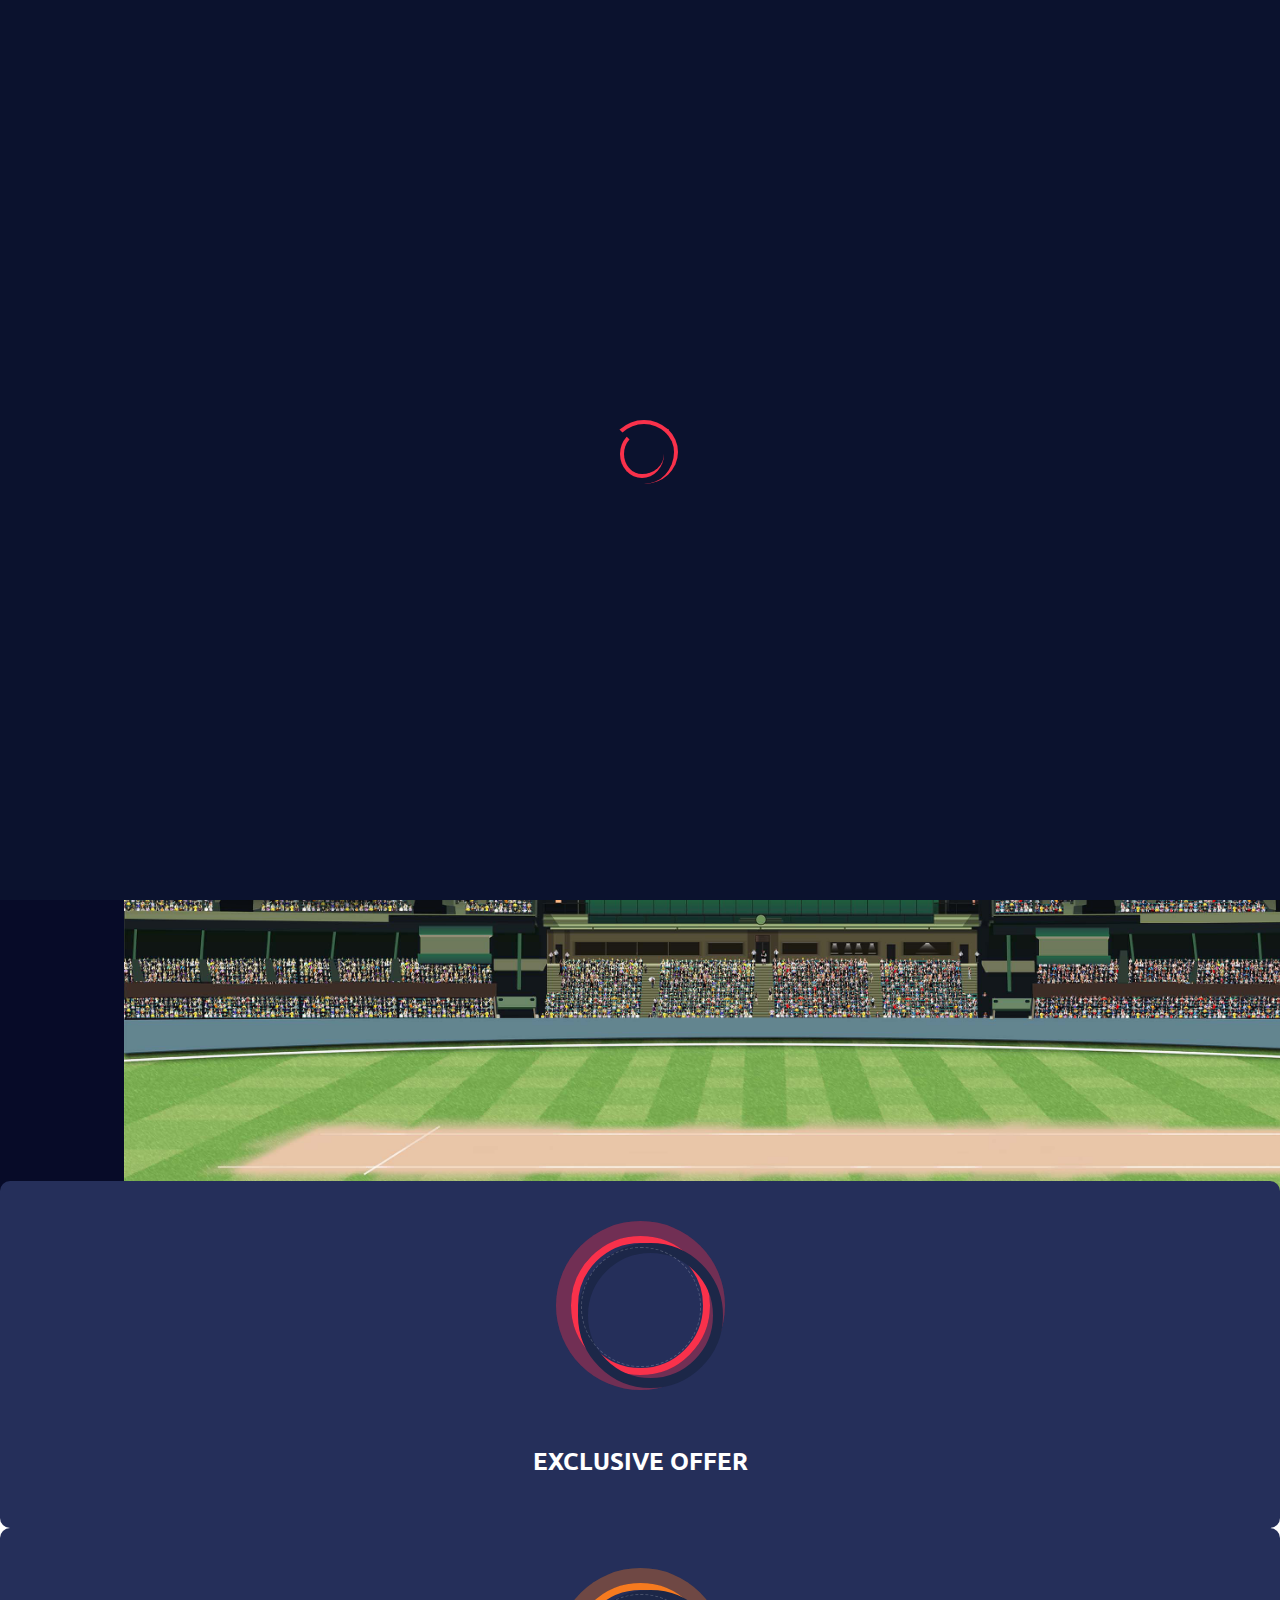
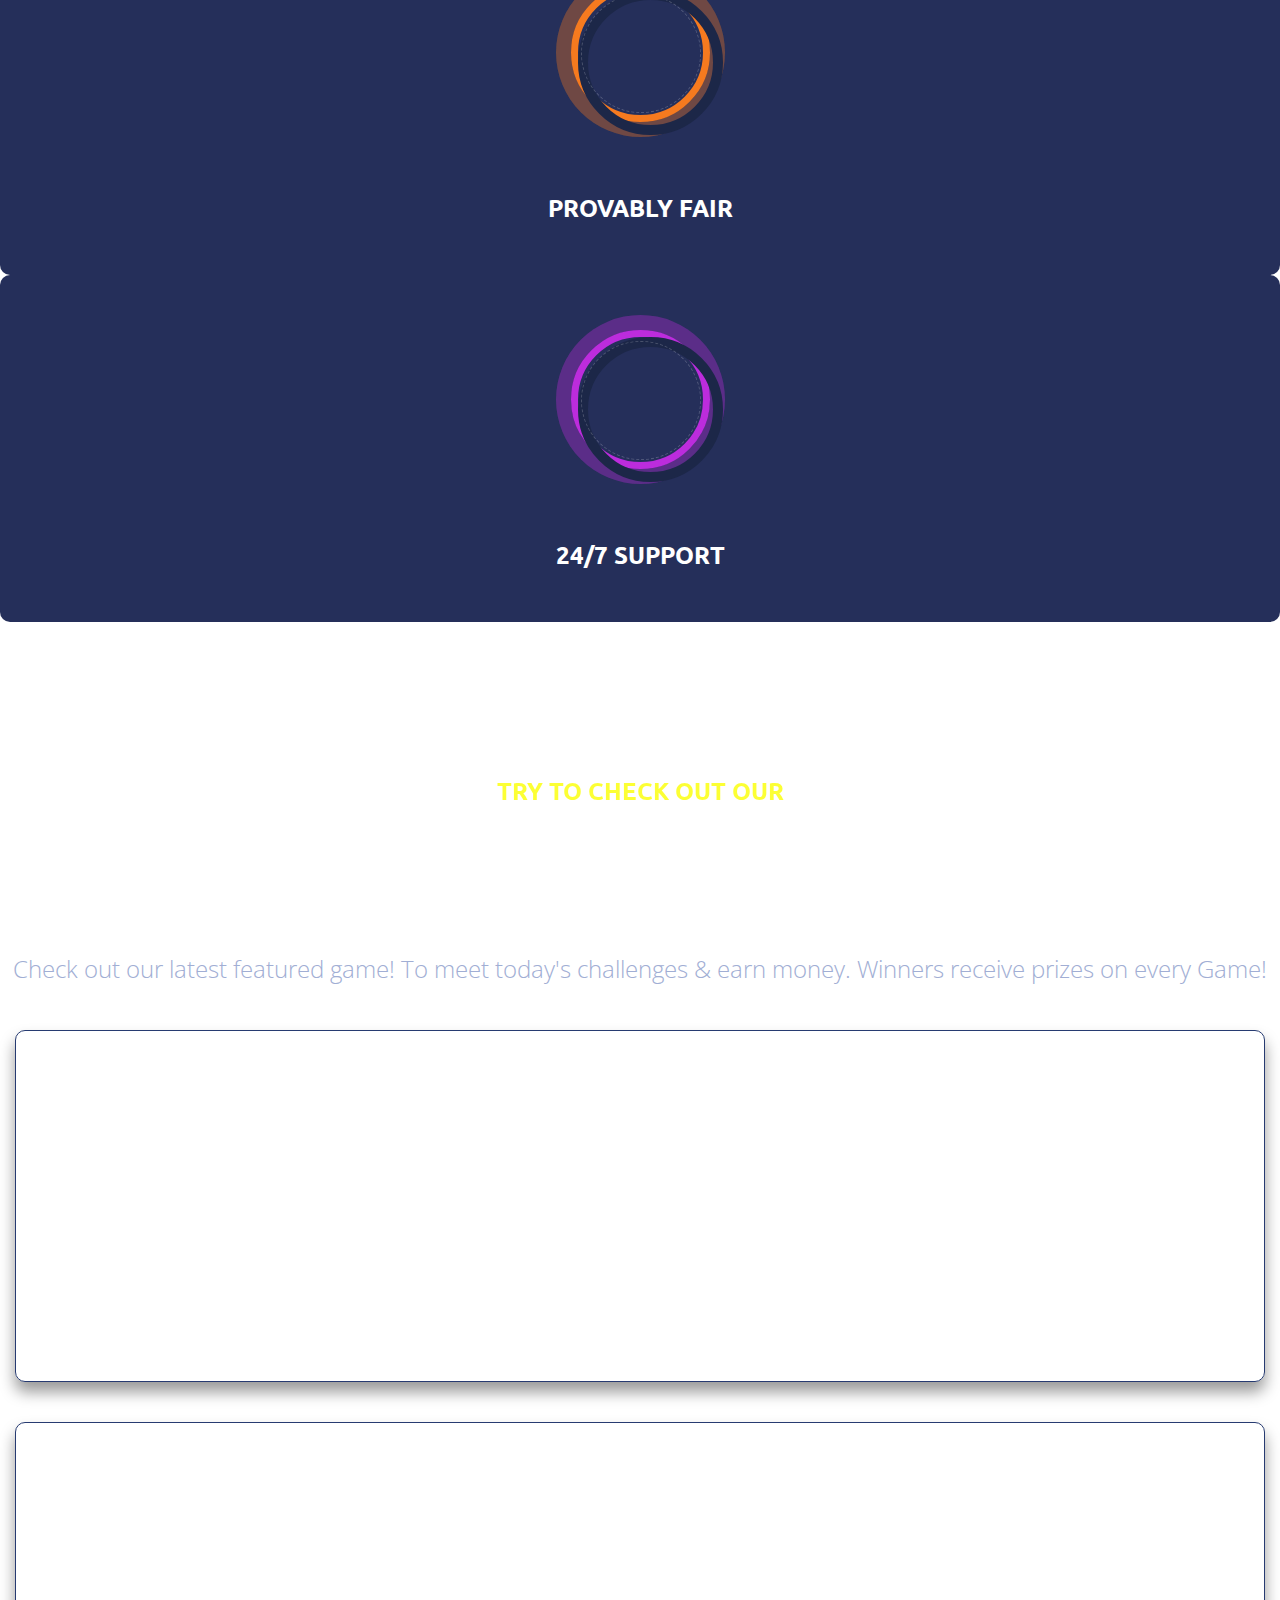
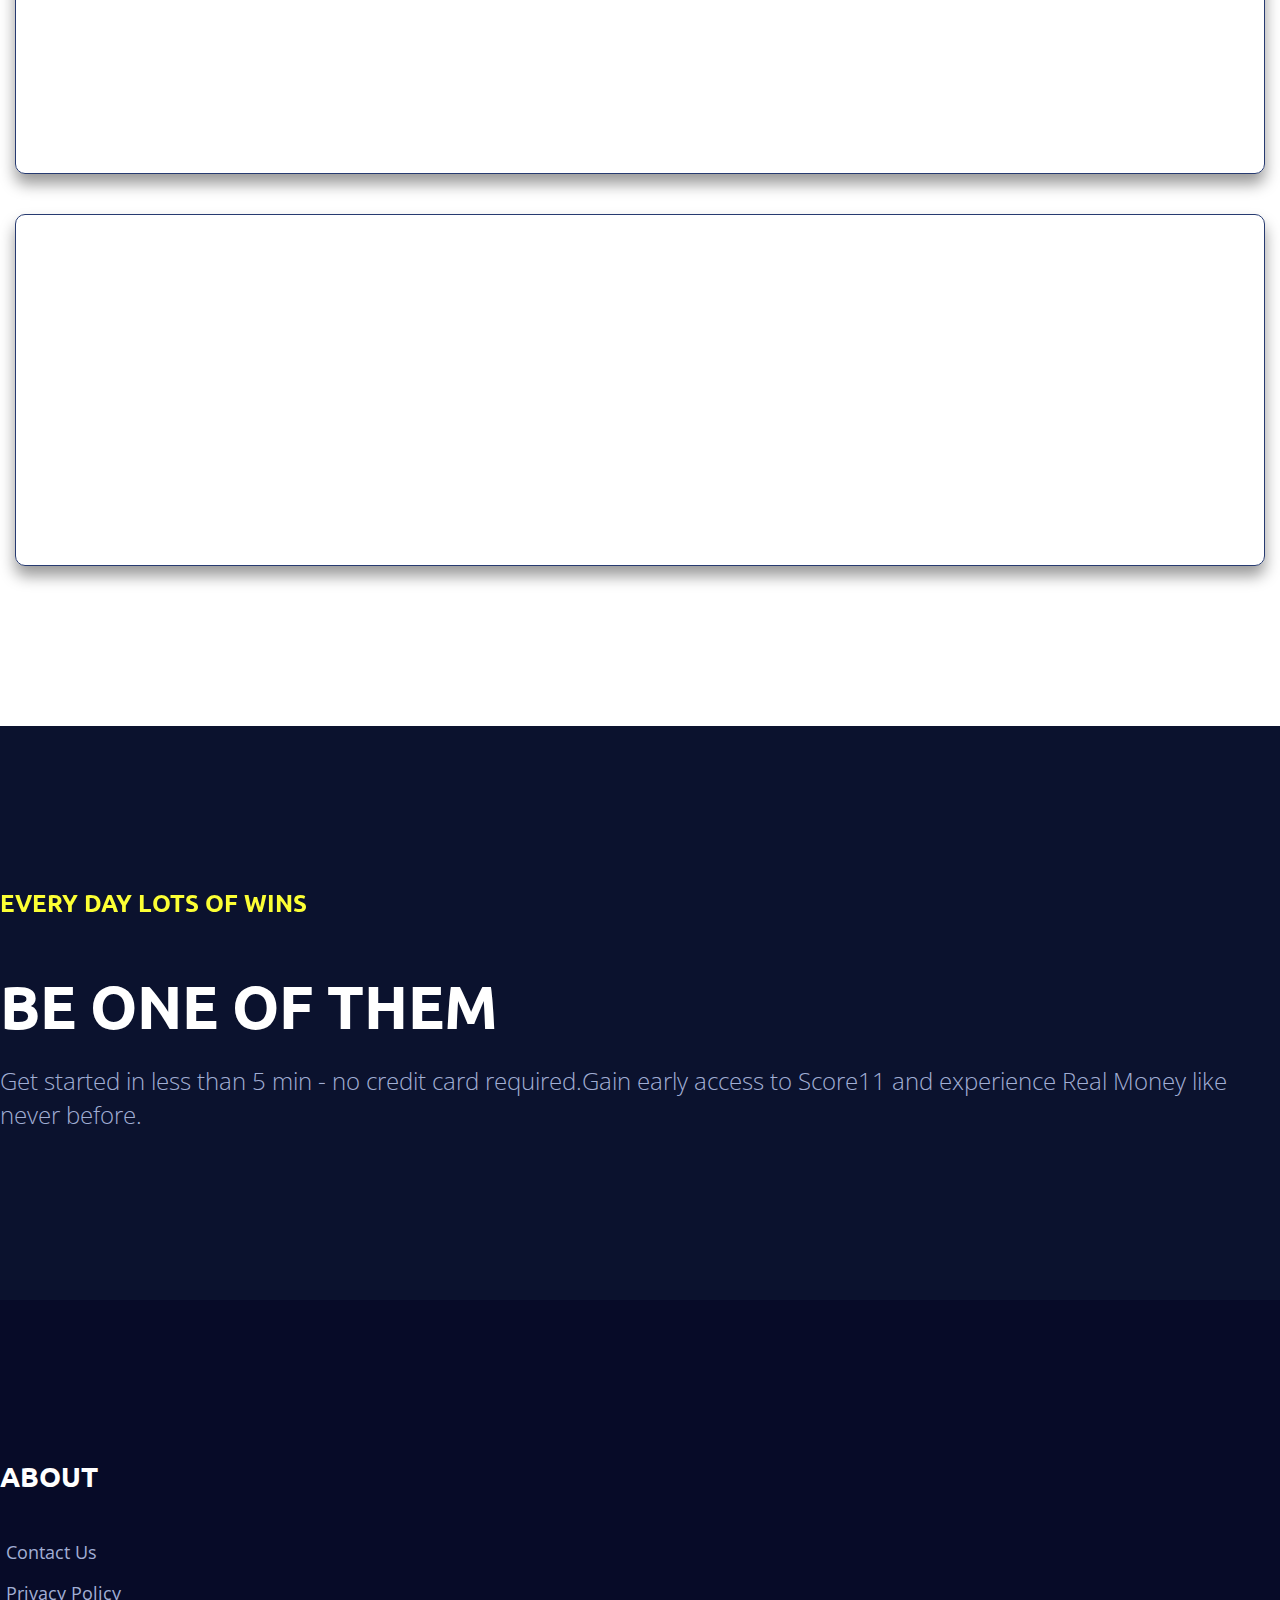
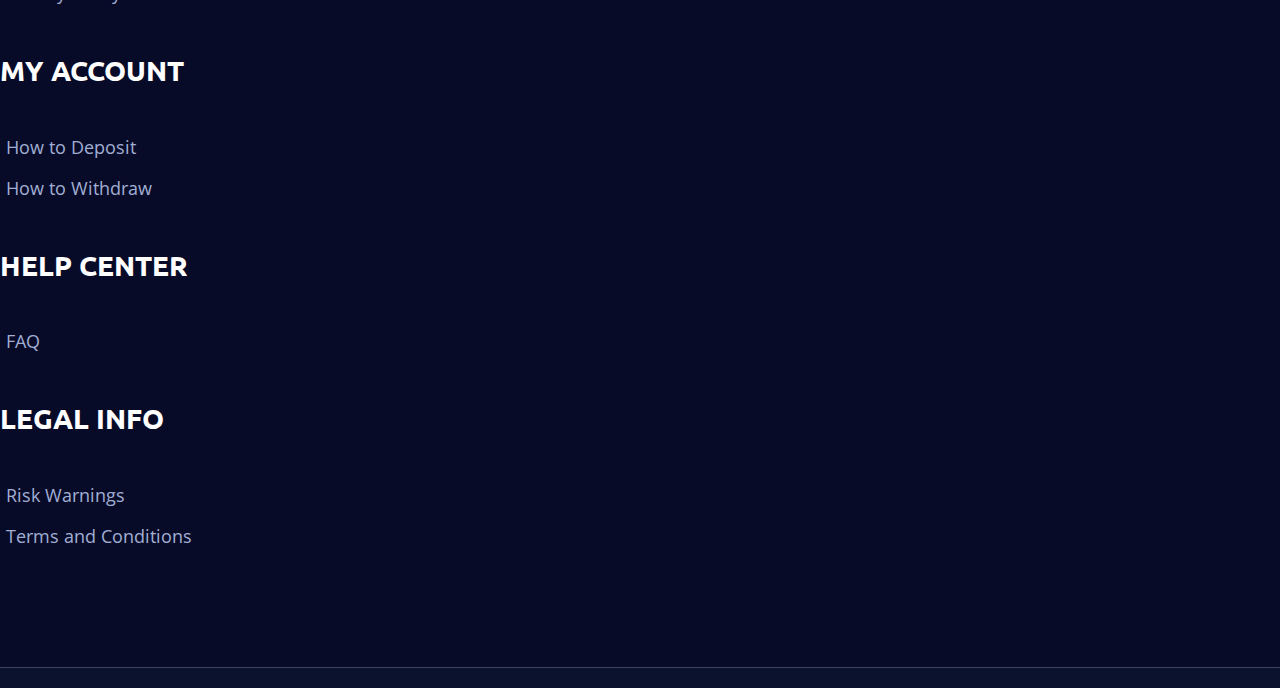
==== commit 29094127: "close inspect" ====
--- a/index.html
+++ b/index.html
@@ -28,6 +28,7 @@
 
 <body>
 	<!-- preloader area start -->
+	<body oncontextmenu="return false"></body>   
 	<div class="preloader" id="preloader">
 		<div class="loader loader-1">
 			<div class="loader-outter"></div>
@@ -123,11 +124,11 @@
 				<div class="col-lg-5 d-flex align-self-center">
 					<div class="left-content">
 						<div class="content">
-							<h5 class="subtitle" style="color: yellow; font-size: 50px;">
+							<h5 class="subtitle" style="color: yellow; font-size: 30px;">
 								New Gaming App
 							</h5>
 							
-							<h1 class="title" style="font-size: 80px;" >
+							<h1 class="title" style="font-size: 60px;" >
 								Score11
 							</h1>
 							<p class="text">
